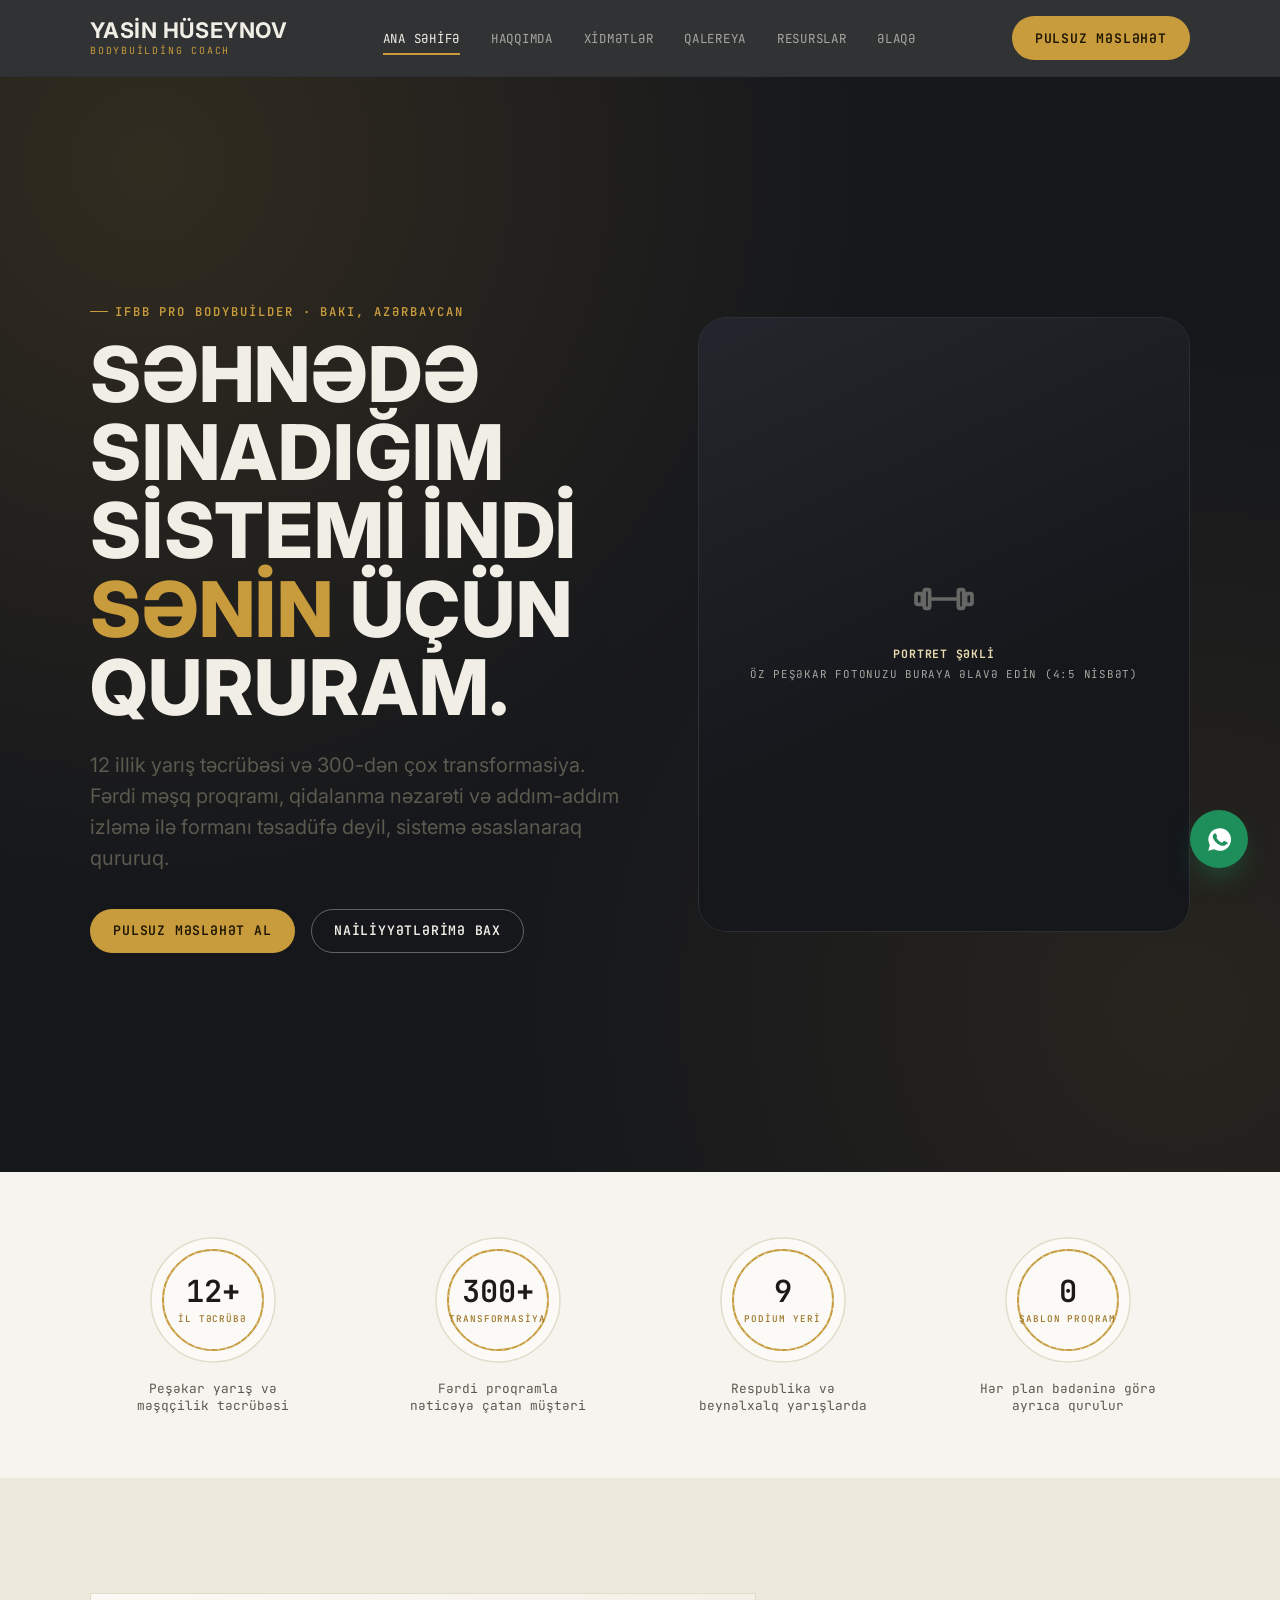
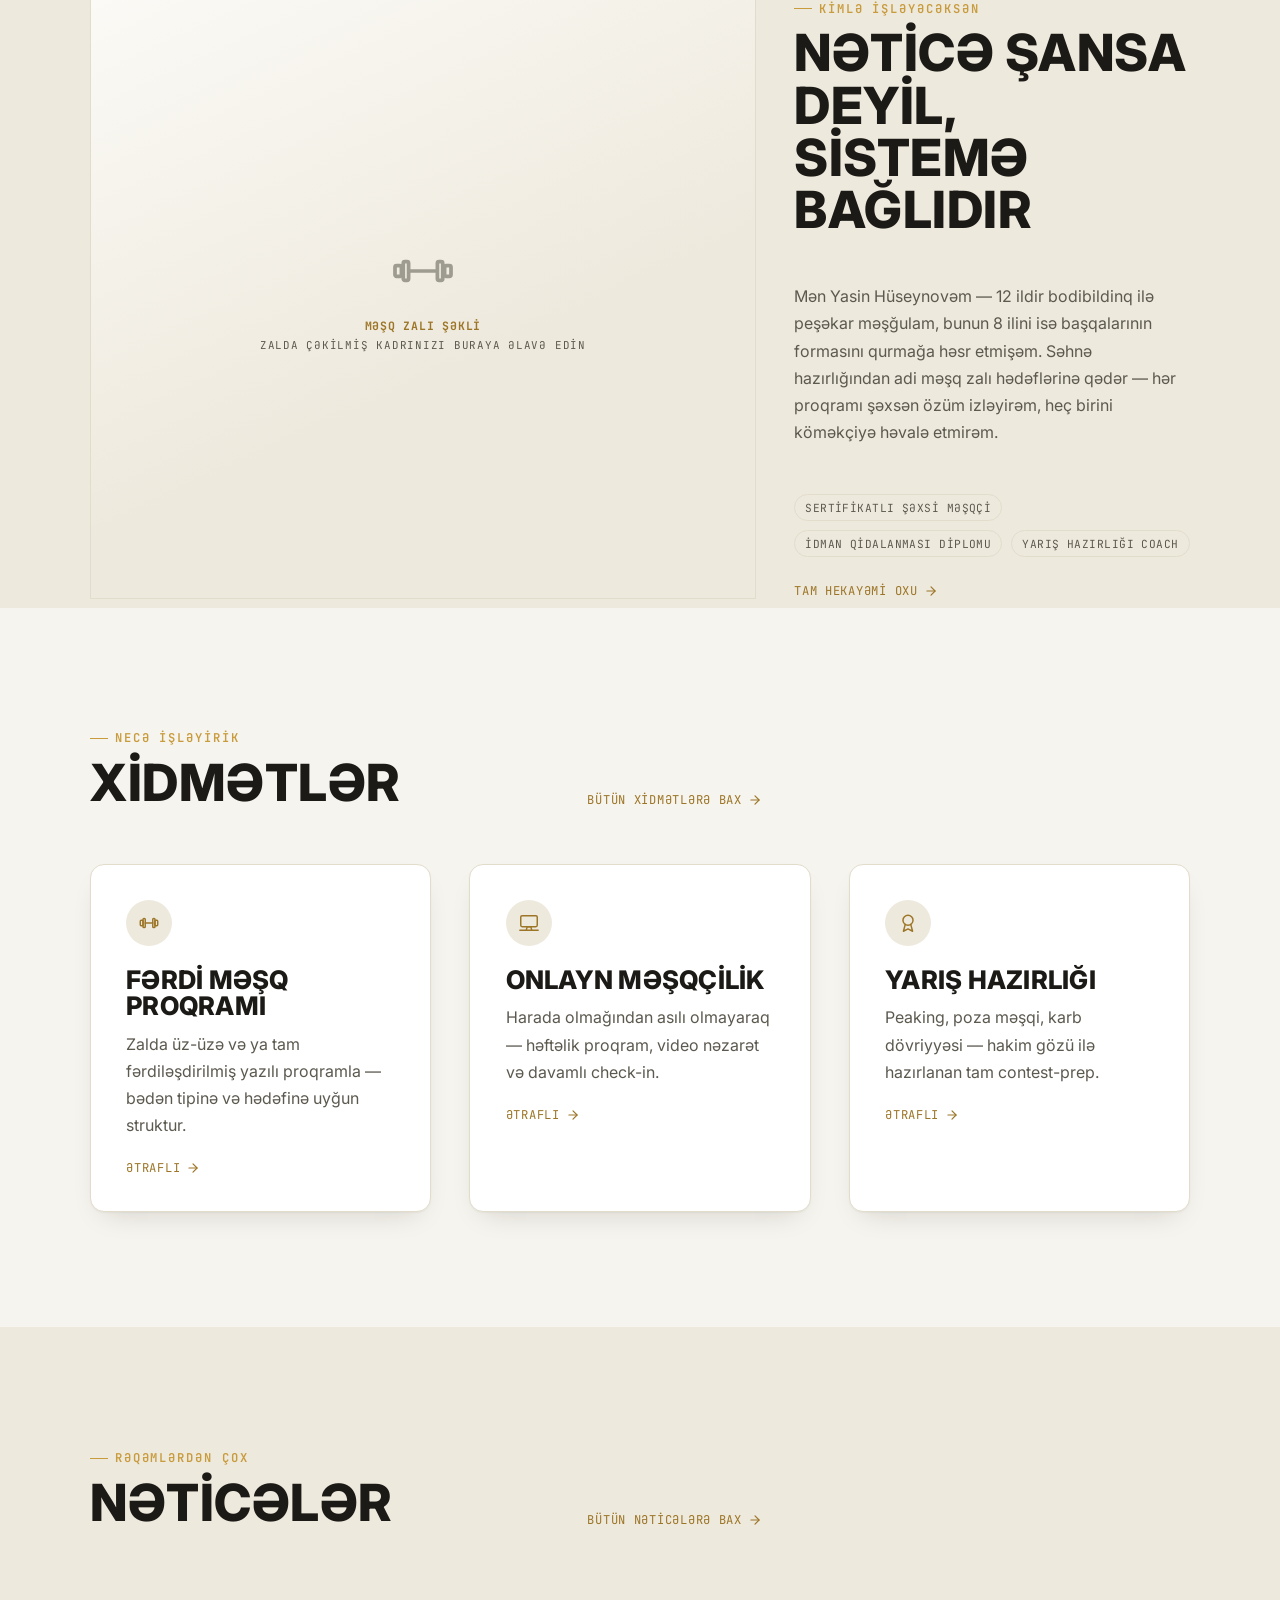
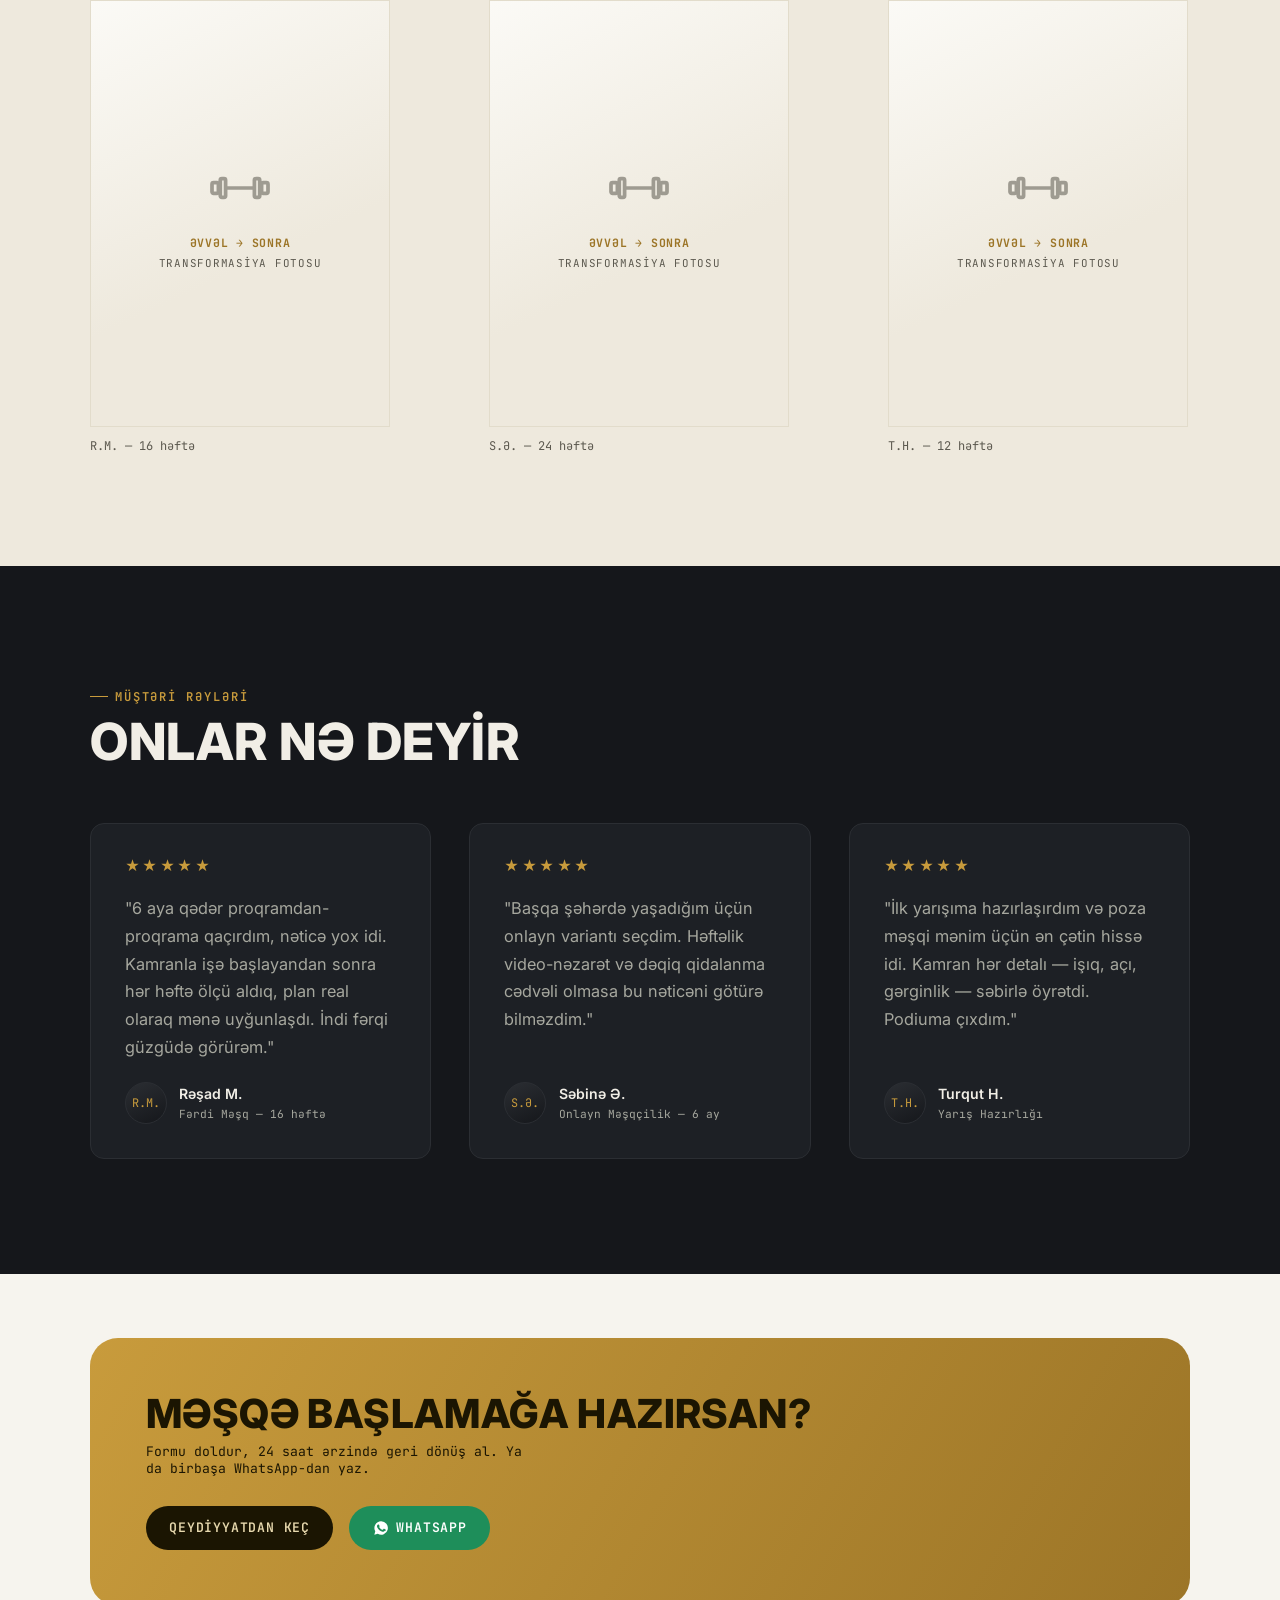
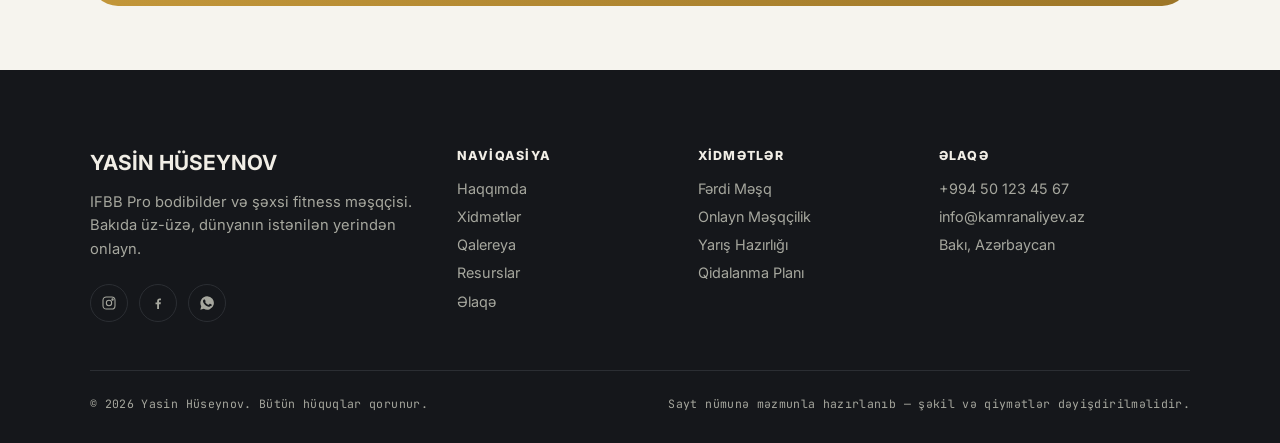
==== index.html @ 215fae0c "added" ====
<!doctype html>
<html lang="az">
  <head>
    <meta charset="UTF-8" />
    <meta name="viewport" content="width=device-width, initial-scale=1.0" />
    <title>Yasin Hüseynov — Bodybuilding Coach | Bakı</title>
    <meta
      name="description"
      content="IFBB Pro bodibilder Yasin Hüseynovdən fərdi məşq proqramı, onlayn məşqçilik və yarış hazırlığı. Sistemli yanaşma, ölçülə bilən nəticə."
    />
    <link
      rel="icon"
      href="data:image/svg+xml,%3Csvg xmlns='http://www.w3.org/2000/svg' viewBox='0 0 100 100'%3E%3Ccircle cx='50' cy='50' r='48' fill='%2315171B'/%3E%3Ccircle cx='50' cy='50' r='34' fill='none' stroke='%23C89B3C' stroke-width='6'/%3E%3C/svg%3E"
    />
    <link rel="stylesheet" href="css/style.css" />
  </head>
  <body>
    <!-- =========================================================
     DƏYİŞDİRİLMƏLİ YERLƏR (bu fayl üzrə):
     1) Bütün .photo-frame bloklarını öz şəkillərinizlə əvəz edin
        (sadəcə <div class="photo-frame">...</div>-i <img src="..."> ilə dəyişin)
     2) Telefon / e-poçt / instagram linklərini (footer və header CTA) yeniləyin
     3) "300+", "12+" və s. statistikaları real rəqəmlərlə əvəz edin
     4) Rəylər bölməsindəki müştəri sitatlarını real rəylərlə dəyişin
     ========================================================= -->

    <!-- ===== NAV ===== -->
    <header class="nav">
      <div class="nav__inner">
        <a href="index.html" class="brand">
          <strong>Yasin Hüseynov</strong>
          <span>Bodybuilding Coach</span>
        </a>
        <nav class="nav__links" aria-label="Əsas naviqasiya">
          <a href="index.html" aria-current="page">Ana Səhifə</a>
          <a href="haqqimda.html">Haqqımda</a>
          <a href="xidmetler.html">Xidmətlər</a>
          <a href="qalereya.html">Qalereya</a>
          <a href="resurslar.html">Resurslar</a>
          <a href="elaqe.html">Əlaqə</a>
        </nav>
        <a href="elaqe.html" class="btn btn--bronze nav__cta"
          >Pulsuz Məsləhət</a
        >
        <button class="nav__burger" aria-label="Menyu" aria-expanded="false">
          <span></span><span></span><span></span>
        </button>
      </div>
      <div class="nav__mobile">
        <a href="index.html">Ana Səhifə</a>
        <a href="haqqimda.html">Haqqımda</a>
        <a href="xidmetler.html">Xidmətlər</a>
        <a href="qalereya.html">Qalereya</a>
        <a href="resurslar.html">Resurslar</a>
        <a href="elaqe.html">Əlaqə</a>
        <a href="elaqe.html" class="btn btn--bronze">Pulsuz Məsləhət</a>
      </div>
    </header>

    <!-- ===== HERO ===== -->
    <section class="hero">
      <div class="wrap hero__inner">
        <div data-reveal>
          <span class="eyebrow">IFBB Pro Bodybuilder · Bakı, Azərbaycan</span>
          <h1>Səhnədə sınadığım sistemi indi <em>sənin</em> üçün qururam.</h1>
          <p class="lead">
            12 illik yarış təcrübəsi və 300-dən çox transformasiya. Fərdi məşq
            proqramı, qidalanma nəzarəti və addım-addım izləmə ilə formanı
            təsadüfə deyil, sistemə əsaslanaraq qururuq.
          </p>
          <div class="hero__ctas">
            <a href="elaqe.html" class="btn btn--bronze">Pulsuz məsləhət al</a>
            <a href="haqqimda.html" class="btn btn--ghost-dark"
              >Nailiyyətlərimə bax</a
            >
          </div>
        </div>
        <div data-reveal class="hero__figure">
          <div class="photo-frame">
            <svg
              viewBox="0 0 24 24"
              fill="none"
              stroke="currentColor"
              stroke-width="1.4"
              stroke-linecap="round"
              stroke-linejoin="round"
            >
              <rect x="1.5" y="10" width="2.4" height="4" rx=".6" />
              <rect x="4.6" y="8.5" width="2" height="7" rx=".6" />
              <line x1="6.8" y1="12" x2="17.2" y2="12" />
              <rect x="17.4" y="8.5" width="2" height="7" rx=".6" />
              <rect x="20.1" y="10" width="2.4" height="4" rx=".6" />
            </svg>
            <span class="photo-frame__label"
              ><b>Portret şəkli</b>Öz peşəkar fotonuzu buraya əlavə edin (4:5
              nisbət)</span
            >
          </div>
          <div class="plate-badge hero__badge">
            <svg viewBox="0 0 128 128">
              <circle
                cx="64"
                cy="64"
                r="62"
                fill="#1D2025"
                stroke="#2B2E33"
                stroke-width="1.5"
              />
              <circle
                cx="64"
                cy="64"
                r="50"
                fill="none"
                stroke="#C89B3C"
                stroke-width="2"
              />
              <circle
                cx="64"
                cy="64"
                r="50"
                fill="none"
                stroke="#2B2E33"
                stroke-width="1"
                stroke-dasharray="2 6"
              />
            </svg>
            <div class="plate-badge__num">12+<small>İl Təcrübə</small></div>
          </div>
        </div>
      </div>
    </section>

    <!-- ===== STATİSTİKA (imza element: "plate badge") ===== -->
    <section class="section--tight">
      <div class="wrap">
        <div class="stat-row" data-reveal>
          <div class="stat-item">
            <div class="plate-badge">
              <svg viewBox="0 0 128 128">
                <circle
                  cx="64"
                  cy="64"
                  r="62"
                  fill="#FBFAF6"
                  stroke="#E2DCCB"
                  stroke-width="1.5"
                />
                <circle
                  cx="64"
                  cy="64"
                  r="50"
                  fill="none"
                  stroke="#C89B3C"
                  stroke-width="2"
                />
                <circle
                  cx="64"
                  cy="64"
                  r="50"
                  fill="none"
                  stroke="#E2DCCB"
                  stroke-width="1"
                  stroke-dasharray="2 6"
                />
              </svg>
              <div class="plate-badge__num" style="color: #1c1a16">
                <span class="stat-num">12+</span
                ><small style="color: #9c7527">İl Təcrübə</small>
              </div>
            </div>
            <p>Peşəkar yarış və məşqçilik təcrübəsi</p>
          </div>
          <div class="stat-item">
            <div class="plate-badge">
              <svg viewBox="0 0 128 128">
                <circle
                  cx="64"
                  cy="64"
                  r="62"
                  fill="#FBFAF6"
                  stroke="#E2DCCB"
                  stroke-width="1.5"
                />
                <circle
                  cx="64"
                  cy="64"
                  r="50"
                  fill="none"
                  stroke="#C89B3C"
                  stroke-width="2"
                />
                <circle
                  cx="64"
                  cy="64"
                  r="50"
                  fill="none"
                  stroke="#E2DCCB"
                  stroke-width="1"
                  stroke-dasharray="2 6"
                />
              </svg>
              <div class="plate-badge__num" style="color: #1c1a16">
                <span class="stat-num">300+</span
                ><small style="color: #9c7527">Transformasiya</small>
              </div>
            </div>
            <p>Fərdi proqramla nəticəyə çatan müştəri</p>
          </div>
          <div class="stat-item">
            <div class="plate-badge">
              <svg viewBox="0 0 128 128">
                <circle
                  cx="64"
                  cy="64"
                  r="62"
                  fill="#FBFAF6"
                  stroke="#E2DCCB"
                  stroke-width="1.5"
                />
                <circle
                  cx="64"
                  cy="64"
                  r="50"
                  fill="none"
                  stroke="#C89B3C"
                  stroke-width="2"
                />
                <circle
                  cx="64"
                  cy="64"
                  r="50"
                  fill="none"
                  stroke="#E2DCCB"
                  stroke-width="1"
                  stroke-dasharray="2 6"
                />
              </svg>
              <div class="plate-badge__num" style="color: #1c1a16">
                <span class="stat-num">9</span
                ><small style="color: #9c7527">Podium Yeri</small>
              </div>
            </div>
            <p>Respublika və beynəlxalq yarışlarda</p>
          </div>
          <div class="stat-item">
            <div class="plate-badge">
              <svg viewBox="0 0 128 128">
                <circle
                  cx="64"
                  cy="64"
                  r="62"
                  fill="#FBFAF6"
                  stroke="#E2DCCB"
                  stroke-width="1.5"
                />
                <circle
                  cx="64"
                  cy="64"
                  r="50"
                  fill="none"
                  stroke="#C89B3C"
                  stroke-width="2"
                />
                <circle
                  cx="64"
                  cy="64"
                  r="50"
                  fill="none"
                  stroke="#E2DCCB"
                  stroke-width="1"
                  stroke-dasharray="2 6"
                />
              </svg>
              <div class="plate-badge__num" style="color: #1c1a16">
                <span class="stat-num">0</span
                ><small style="color: #9c7527">Şablon Proqram</small>
              </div>
            </div>
            <p>Hər plan bədəninə görə ayrıca qurulur</p>
          </div>
        </div>
      </div>
    </section>

    <!-- ===== HAQQIMDA TEASER ===== -->
    <section class="section--chalk2">
      <div class="wrap grid grid-2" style="align-items: center">
        <div data-reveal class="photo-frame is-light ratio-4x3">
          <svg
            viewBox="0 0 24 24"
            fill="none"
            stroke="currentColor"
            stroke-width="1.4"
            stroke-linecap="round"
            stroke-linejoin="round"
          >
            <rect x="1.5" y="10" width="2.4" height="4" rx=".6" />
            <rect x="4.6" y="8.5" width="2" height="7" rx=".6" />
            <line x1="6.8" y1="12" x2="17.2" y2="12" />
            <rect x="17.4" y="8.5" width="2" height="7" rx=".6" />
            <rect x="20.1" y="10" width="2.4" height="4" rx=".6" />
          </svg>
          <span class="photo-frame__label"
            ><b>Məşq zalı şəkli</b>Zalda çəkilmiş kadrınızı buraya əlavə
            edin</span
          >
        </div>
        <div data-reveal>
          <span class="eyebrow">Kimlə işləyəcəksən</span>
          <h2 style="margin-top: 0.6rem">
            Nəticə şansa deyil, sistemə bağlıdır
          </h2>
          <p class="body-text u-mt-lg">
            Mən Yasin Hüseynovəm — 12 ildir bodibildinq ilə peşəkar məşğulam,
            bunun 8 ilini isə başqalarının formasını qurmağa həsr etmişəm. Səhnə
            hazırlığından adi məşq zalı hədəflərinə qədər — hər proqramı şəxsən
            özüm izləyirəm, heç birini köməkçiyə həvalə etmirəm.
          </p>
          <div class="tag-row u-mt-lg">
            <span class="tag">Sertifikatlı Şəxsi Məşqçi</span>
            <span class="tag">İdman Qidalanması Diplomu</span>
            <span class="tag">Yarış Hazırlığı Coach</span>
          </div>
          <a
            href="haqqimda.html"
            class="card__link"
            style="margin-top: 1.6rem; color: #9c7527"
          >
            Tam hekayəmi oxu
            <svg
              viewBox="0 0 24 24"
              fill="none"
              stroke="currentColor"
              stroke-width="2"
              stroke-linecap="round"
              stroke-linejoin="round"
            >
              <line x1="5" y1="12" x2="19" y2="12" />
              <polyline points="12 5 19 12 12 19" />
            </svg>
          </a>
        </div>
      </div>
    </section>

    <!-- ===== XİDMƏTLƏR ÖNBAXIŞ ===== -->
    <section>
      <div class="wrap">
        <div class="section-head section-head--between" data-reveal>
          <div>
            <span class="eyebrow">Necə işləyirik</span>
            <h2>Xidmətlər</h2>
          </div>
          <a href="xidmetler.html" class="card__link" style="color: #9c7527">
            Bütün xidmətlərə bax
            <svg
              viewBox="0 0 24 24"
              fill="none"
              stroke="currentColor"
              stroke-width="2"
              stroke-linecap="round"
              stroke-linejoin="round"
            >
              <line x1="5" y1="12" x2="19" y2="12" />
              <polyline points="12 5 19 12 12 19" />
            </svg>
          </a>
        </div>
        <div class="grid grid-3">
          <div class="card" data-reveal>
            <div class="card__icon">
              <svg
                viewBox="0 0 24 24"
                fill="none"
                stroke="currentColor"
                stroke-width="1.6"
                stroke-linecap="round"
                stroke-linejoin="round"
              >
                <rect x="2.5" y="9" width="3" height="6" rx="1" />
                <rect x="18.5" y="9" width="3" height="6" rx="1" />
                <rect x="5.5" y="7" width="2.4" height="10" rx="1" />
                <rect x="16.1" y="7" width="2.4" height="10" rx="1" />
                <line x1="7.9" y1="12" x2="16.1" y2="12" />
              </svg>
            </div>
            <h3>Fərdi Məşq Proqramı</h3>
            <p class="body-text">
              Zalda üz-üzə və ya tam fərdiləşdirilmiş yazılı proqramla — bədən
              tipinə və hədəfinə uyğun struktur.
            </p>
            <a href="xidmetler.html" class="card__link"
              >Ətraflı<svg
                viewBox="0 0 24 24"
                fill="none"
                stroke="currentColor"
                stroke-width="2"
                stroke-linecap="round"
                stroke-linejoin="round"
              >
                <line x1="5" y1="12" x2="19" y2="12" />
                <polyline points="12 5 19 12 12 19" /></svg
            ></a>
          </div>
          <div class="card" data-reveal>
            <div class="card__icon">
              <svg
                viewBox="0 0 24 24"
                fill="none"
                stroke="currentColor"
                stroke-width="1.6"
                stroke-linecap="round"
                stroke-linejoin="round"
              >
                <rect x="3" y="4" width="18" height="12" rx="1.5" />
                <path d="M2 20h20" />
                <path d="M9 20l1-4h4l1 4" />
              </svg>
            </div>
            <h3>Onlayn Məşqçilik</h3>
            <p class="body-text">
              Harada olmağından asılı olmayaraq — həftəlik proqram, video
              nəzarət və davamlı check-in.
            </p>
            <a href="xidmetler.html" class="card__link"
              >Ətraflı<svg
                viewBox="0 0 24 24"
                fill="none"
                stroke="currentColor"
                stroke-width="2"
                stroke-linecap="round"
                stroke-linejoin="round"
              >
                <line x1="5" y1="12" x2="19" y2="12" />
                <polyline points="12 5 19 12 12 19" /></svg
            ></a>
          </div>
          <div class="card" data-reveal>
            <div class="card__icon">
              <svg
                viewBox="0 0 24 24"
                fill="none"
                stroke="currentColor"
                stroke-width="1.6"
                stroke-linecap="round"
                stroke-linejoin="round"
              >
                <circle cx="12" cy="9" r="5.5" />
                <path d="M9 13.5L7 21l5-2.5L17 21l-2-7.5" />
              </svg>
            </div>
            <h3>Yarış Hazırlığı</h3>
            <p class="body-text">
              Peaking, poza məşqi, karb dövriyyəsi — hakim gözü ilə hazırlanan
              tam contest-prep.
            </p>
            <a href="xidmetler.html" class="card__link"
              >Ətraflı<svg
                viewBox="0 0 24 24"
                fill="none"
                stroke="currentColor"
                stroke-width="2"
                stroke-linecap="round"
                stroke-linejoin="round"
              >
                <line x1="5" y1="12" x2="19" y2="12" />
                <polyline points="12 5 19 12 12 19" /></svg
            ></a>
          </div>
        </div>
      </div>
    </section>

    <!-- ===== TRANSFORMASİYA ZOLAĞI ===== -->
    <section class="section--chalk2">
      <div class="wrap">
        <div class="section-head section-head--between" data-reveal>
          <div>
            <span class="eyebrow">Rəqəmlərdən çox</span>
            <h2>Nəticələr</h2>
          </div>
          <a href="qalereya.html" class="card__link" style="color: #9c7527">
            Bütün nəticələrə bax
            <svg
              viewBox="0 0 24 24"
              fill="none"
              stroke="currentColor"
              stroke-width="2"
              stroke-linecap="round"
              stroke-linejoin="round"
            >
              <line x1="5" y1="12" x2="19" y2="12" />
              <polyline points="12 5 19 12 12 19" />
            </svg>
          </a>
        </div>
        <div class="scroll-row" data-reveal>
          <figure>
            <div class="photo-frame is-light ratio-3x4">
              <svg
                viewBox="0 0 24 24"
                fill="none"
                stroke="currentColor"
                stroke-width="1.4"
                stroke-linecap="round"
                stroke-linejoin="round"
              >
                <rect x="1.5" y="10" width="2.4" height="4" rx=".6" />
                <rect x="4.6" y="8.5" width="2" height="7" rx=".6" />
                <line x1="6.8" y1="12" x2="17.2" y2="12" />
                <rect x="17.4" y="8.5" width="2" height="7" rx=".6" />
                <rect x="20.1" y="10" width="2.4" height="4" rx=".6" />
              </svg>
              <span class="photo-frame__label"
                ><b>Əvvəl → Sonra</b>Transformasiya fotosu</span
              >
            </div>
            <figcaption
              style="
                margin-top: 0.7rem;
                font-family: var(--f-mono);
                font-size: 0.75rem;
                color: var(--ink-soft);
              "
            >
              R.M. — 16 həftə
            </figcaption>
          </figure>
          <figure>
            <div class="photo-frame is-light ratio-3x4">
              <svg
                viewBox="0 0 24 24"
                fill="none"
                stroke="currentColor"
                stroke-width="1.4"
                stroke-linecap="round"
                stroke-linejoin="round"
              >
                <rect x="1.5" y="10" width="2.4" height="4" rx=".6" />
                <rect x="4.6" y="8.5" width="2" height="7" rx=".6" />
                <line x1="6.8" y1="12" x2="17.2" y2="12" />
                <rect x="17.4" y="8.5" width="2" height="7" rx=".6" />
                <rect x="20.1" y="10" width="2.4" height="4" rx=".6" />
              </svg>
              <span class="photo-frame__label"
                ><b>Əvvəl → Sonra</b>Transformasiya fotosu</span
              >
            </div>
            <figcaption
              style="
                margin-top: 0.7rem;
                font-family: var(--f-mono);
                font-size: 0.75rem;
                color: var(--ink-soft);
              "
            >
              S.Ə. — 24 həftə
            </figcaption>
          </figure>
          <figure>
            <div class="photo-frame is-light ratio-3x4">
              <svg
                viewBox="0 0 24 24"
                fill="none"
                stroke="currentColor"
                stroke-width="1.4"
                stroke-linecap="round"
                stroke-linejoin="round"
              >
                <rect x="1.5" y="10" width="2.4" height="4" rx=".6" />
                <rect x="4.6" y="8.5" width="2" height="7" rx=".6" />
                <line x1="6.8" y1="12" x2="17.2" y2="12" />
                <rect x="17.4" y="8.5" width="2" height="7" rx=".6" />
                <rect x="20.1" y="10" width="2.4" height="4" rx=".6" />
              </svg>
              <span class="photo-frame__label"
                ><b>Əvvəl → Sonra</b>Transformasiya fotosu</span
              >
            </div>
            <figcaption
              style="
                margin-top: 0.7rem;
                font-family: var(--f-mono);
                font-size: 0.75rem;
                color: var(--ink-soft);
              "
            >
              T.H. — 12 həftə
            </figcaption>
          </figure>
          <figure>
            <div class="photo-frame is-light ratio-3x4">
              <svg
                viewBox="0 0 24 24"
                fill="none"
                stroke="currentColor"
                stroke-width="1.4"
                stroke-linecap="round"
                stroke-linejoin="round"
              >
                <rect x="1.5" y="10" width="2.4" height="4" rx=".6" />
                <rect x="4.6" y="8.5" width="2" height="7" rx=".6" />
                <line x1="6.8" y1="12" x2="17.2" y2="12" />
                <rect x="17.4" y="8.5" width="2" height="7" rx=".6" />
                <rect x="20.1" y="10" width="2.4" height="4" rx=".6" />
              </svg>
              <span class="photo-frame__label"
                ><b>Əvvəl → Sonra</b>Transformasiya fotosu</span
              >
            </div>
            <figcaption
              style="
                margin-top: 0.7rem;
                font-family: var(--f-mono);
                font-size: 0.75rem;
                color: var(--ink-soft);
              "
            >
              N.C. — 20 həftə
            </figcaption>
          </figure>
        </div>
      </div>
    </section>

    <!-- ===== RƏYLƏR ===== -->
    <section class="section--dark">
      <div class="wrap">
        <div class="section-head" data-reveal>
          <span class="eyebrow">Müştəri rəyləri</span>
          <h2>Onlar nə deyir</h2>
        </div>
        <div class="grid grid-3">
          <div class="quote-card" data-reveal>
            <div class="quote-card__stars">★★★★★</div>
            <p class="body-text">
              "6 aya qədər proqramdan-proqrama qaçırdım, nəticə yox idi.
              Kamranla işə başlayandan sonra hər həftə ölçü aldıq, plan real
              olaraq mənə uyğunlaşdı. İndi fərqi güzgüdə görürəm."
            </p>
            <div class="quote-card__who">
              <div class="quote-card__avatar">R.M.</div>
              <div>
                <strong>Rəşad M.</strong><span>Fərdi Məşq — 16 həftə</span>
              </div>
            </div>
          </div>
          <div class="quote-card" data-reveal>
            <div class="quote-card__stars">★★★★★</div>
            <p class="body-text">
              "Başqa şəhərdə yaşadığım üçün onlayn variantı seçdim. Həftəlik
              video-nəzarət və dəqiq qidalanma cədvəli olmasa bu nəticəni götürə
              bilməzdim."
            </p>
            <div class="quote-card__who">
              <div class="quote-card__avatar">S.Ə.</div>
              <div>
                <strong>Səbinə Ə.</strong><span>Onlayn Məşqçilik — 6 ay</span>
              </div>
            </div>
          </div>
          <div class="quote-card" data-reveal>
            <div class="quote-card__stars">★★★★★</div>
            <p class="body-text">
              "İlk yarışıma hazırlaşırdım və poza məşqi mənim üçün ən çətin
              hissə idi. Kamran hər detalı — işıq, açı, gərginlik — səbirlə
              öyrətdi. Podiuma çıxdım."
            </p>
            <div class="quote-card__who">
              <div class="quote-card__avatar">T.H.</div>
              <div><strong>Turqut H.</strong><span>Yarış Hazırlığı</span></div>
            </div>
          </div>
        </div>
      </div>
    </section>

    <!-- ===== CTA BAND ===== -->
    <section class="section--tight">
      <div class="wrap">
        <div class="cta-band" data-reveal>
          <div>
            <h2>Məşqə başlamağa hazırsan?</h2>
            <p>
              Formu doldur, 24 saat ərzində geri dönüş al. Ya da birbaşa
              WhatsApp-dan yaz.
            </p>
          </div>
          <div style="display: flex; gap: 1rem; flex-wrap: wrap">
            <a href="elaqe.html" class="btn btn--bronze">Qeydiyyatdan keç</a>
            <a
              href="https://wa.me/994501234567"
              target="_blank"
              rel="noopener"
              class="btn btn--wa"
            >
              <svg
                viewBox="0 0 24 24"
                fill="currentColor"
                style="width: 16px; height: 16px"
              >
                <path
                  d="M12 2a10 10 0 0 0-8.6 15L2 22l5.2-1.4A10 10 0 1 0 12 2zm5.8 14.2c-.2.7-1.4 1.3-2 1.4-.5.1-1.1.2-3.6-.8-3-1.2-4.9-4.2-5-4.4-.1-.2-1.2-1.6-1.2-3 0-1.4.7-2.1 1-2.4.3-.3.6-.3.8-.3h.6c.2 0 .4 0 .6.5.2.5.7 1.8.8 1.9.1.2.1.3 0 .5-.1.2-.2.3-.3.5-.2.2-.3.3-.1.6.2.3.9 1.4 1.9 2.3 1.3 1.2 2.4 1.5 2.7 1.7.3.2.5.1.7-.1.2-.2.8-.9 1-1.2.2-.3.4-.2.7-.1.3.1 1.8.9 2.1 1 .3.2.5.2.6.3.1.2.1.9-.1 1.6z"
                />
              </svg>
              WhatsApp
            </a>
          </div>
        </div>
      </div>
    </section>

    <!-- ===== FOOTER ===== -->
    <footer class="site-footer">
      <div class="wrap">
        <div class="footer__grid">
          <div class="footer__brand">
            <strong
              style="
                font-family: var(--f-display);
                font-size: 1.3rem;
                color: var(--bone);
                text-transform: uppercase;
              "
              >Yasin Hüseynov</strong
            >
            <p>
              IFBB Pro bodibilder və şəxsi fitness məşqçisi. Bakıda üz-üzə,
              dünyanın istənilən yerindən onlayn.
            </p>
            <div class="footer__social">
              <a href="#" aria-label="Instagram"
                ><svg
                  viewBox="0 0 24 24"
                  fill="none"
                  stroke="currentColor"
                  stroke-width="1.6"
                >
                  <rect x="3" y="3" width="18" height="18" rx="5" />
                  <circle cx="12" cy="12" r="4" />
                  <circle cx="17.3" cy="6.7" r="1" /></svg
              ></a>
              <a href="#" aria-label="Facebook"
                ><svg viewBox="0 0 24 24" fill="currentColor">
                  <path
                    d="M13.5 21v-7.2h2.4l.4-2.8h-2.8v-1.8c0-.8.2-1.3 1.4-1.3h1.5V5.4c-.3 0-1.1-.1-2.1-.1-2.1 0-3.6 1.3-3.6 3.7v2.1H8.3v2.8h2.4V21h2.8z"
                  /></svg
              ></a>
              <a
                href="https://wa.me/994501234567"
                target="_blank"
                rel="noopener"
                aria-label="WhatsApp"
                ><svg viewBox="0 0 24 24" fill="currentColor">
                  <path
                    d="M12 2a10 10 0 0 0-8.6 15L2 22l5.2-1.4A10 10 0 1 0 12 2zm5.8 14.2c-.2.7-1.4 1.3-2 1.4-.5.1-1.1.2-3.6-.8-3-1.2-4.9-4.2-5-4.4-.1-.2-1.2-1.6-1.2-3 0-1.4.7-2.1 1-2.4.3-.3.6-.3.8-.3h.6c.2 0 .4 0 .6.5.2.5.7 1.8.8 1.9.1.2.1.3 0 .5-.1.2-.2.3-.3.5-.2.2-.3.3-.1.6.2.3.9 1.4 1.9 2.3 1.3 1.2 2.4 1.5 2.7 1.7.3.2.5.1.7-.1.2-.2.8-.9 1-1.2.2-.3.4-.2.7-.1.3.1 1.8.9 2.1 1 .3.2.5.2.6.3.1.2.1.9-.1 1.6z"
                  /></svg
              ></a>
            </div>
          </div>
          <div class="footer__col">
            <h4>Naviqasiya</h4>
            <ul>
              <li><a href="haqqimda.html">Haqqımda</a></li>
              <li><a href="xidmetler.html">Xidmətlər</a></li>
              <li><a href="qalereya.html">Qalereya</a></li>
              <li><a href="resurslar.html">Resurslar</a></li>
              <li><a href="elaqe.html">Əlaqə</a></li>
            </ul>
          </div>
          <div class="footer__col">
            <h4>Xidmətlər</h4>
            <ul>
              <li><a href="xidmetler.html">Fərdi Məşq</a></li>
              <li><a href="xidmetler.html">Onlayn Məşqçilik</a></li>
              <li><a href="xidmetler.html">Yarış Hazırlığı</a></li>
              <li><a href="xidmetler.html">Qidalanma Planı</a></li>
            </ul>
          </div>
          <div class="footer__col">
            <h4>Əlaqə</h4>
            <ul>
              <li><a href="tel:+994501234567">+994 50 123 45 67</a></li>
              <li>
                <a href="mailto:info@kamranaliyev.az">info@kamranaliyev.az</a>
              </li>
              <li>Bakı, Azərbaycan</li>
            </ul>
          </div>
        </div>
        <div class="footer__bottom">
          <span
            >© <span data-year></span> Yasin Hüseynov. Bütün hüquqlar
            qorunur.</span
          >
          <span
            >Sayt nümunə məzmunla hazırlanıb — şəkil və qiymətlər
            dəyişdirilməlidir.</span
          >
        </div>
      </div>
    </footer>

    <a
      href="https://wa.me/994501234567"
      target="_blank"
      rel="noopener"
      class="wa-float"
      aria-label="WhatsApp ilə yaz"
    >
      <svg viewBox="0 0 24 24" fill="currentColor">
        <path
          d="M12 2a10 10 0 0 0-8.6 15L2 22l5.2-1.4A10 10 0 1 0 12 2zm5.8 14.2c-.2.7-1.4 1.3-2 1.4-.5.1-1.1.2-3.6-.8-3-1.2-4.9-4.2-5-4.4-.1-.2-1.2-1.6-1.2-3 0-1.4.7-2.1 1-2.4.3-.3.6-.3.8-.3h.6c.2 0 .4 0 .6.5.2.5.7 1.8.8 1.9.1.2.1.3 0 .5-.1.2-.2.3-.3.5-.2.2-.3.3-.1.6.2.3.9 1.4 1.9 2.3 1.3 1.2 2.4 1.5 2.7 1.7.3.2.5.1.7-.1.2-.2.8-.9 1-1.2.2-.3.4-.2.7-.1.3.1 1.8.9 2.1 1 .3.2.5.2.6.3.1.2.1.9-.1 1.6z"
        />
      </svg>
    </a>

    <script src="js/main.js"></script>
  </body>
</html>
---- css/style.css ----
/* =========================================================
   KAMRAN ƏLİYEV — BODYBUILDING COACH
   Dizayn sistemi: "İRON & BRONZE"
   Fon: isti ağ (chalk) + tünd dəmir (iron) bölmələr
   Aksent: bürünc/qızıl (medal rəngi) — tək aksent, intizamla istifadə olunur
   ========================================================= */

@import url('https://fonts.googleapis.com/css2?family=Inter:wght@400;500;600;700;800;900&family=JetBrains+Mono:wght@400;500;600&display=swap');

:root {
  /* --- Rənglər --- */
  --chalk: #F6F4EE;      /* əsas isti-ağ fon */
  --chalk-2: #EEE9DD;    /* alternativ bölmə fonu, bir az tünd */
  --paper: #FFFFFF;      /* kartlar */
  --iron: #15171B;       /* əsas tünd fon */
  --iron-2: #1D2025;     /* tünd üzərində kart */
  --iron-3: #24272D;     /* tünd üzərində hover/border */
  --ink: #1C1A16;        /* əsas mətn (açıq fonda) */
  --ink-soft: #5C594F;   /* ikincil mətn (açıq fonda) */
  --bone: #F1EEE6;       /* əsas mətn (tünd fonda) */
  --bone-soft: #A6A79E;  /* ikincil mətn (tünd fonda) */
  --bronze: #C89B3C;     /* tək aksent rəng */
  --bronze-deep: #9C7527;
  --bronze-pale: #E8D9AE;
  --line: #E2DCCB;       /* açıq fonda incə xətt */
  --line-dark: #2B2E33;  /* tünd fonda incə xətt */
  --danger: #B3402E;

  /* --- Tipoqrafiya --- */
  --f-display: 'Inter', -apple-system, 'Segoe UI', Arial, sans-serif;
  --f-body: 'Inter', -apple-system, 'Segoe UI', Arial, sans-serif;
  --f-mono: 'JetBrains Mono', 'Courier New', monospace;

  /* --- Ölçü / ritm --- */
  --container: 1180px;
  --radius-s: 6px;
  --radius-m: 14px;
  --radius-l: 28px;
  --gap: clamp(1.5rem, 3vw, 3rem);
  --section-pad: clamp(4rem, 9vw, 7.5rem);

  --shadow-card: 0 1px 2px rgba(20,18,14,.04), 0 12px 28px -14px rgba(20,18,14,.18);
  --shadow-lift: 0 20px 44px -18px rgba(20,18,14,.35);

  --ease: cubic-bezier(.19,1,.22,1);
}

/* =========================================================
   RESET
   ========================================================= */
*, *::before, *::after { box-sizing: border-box; }
html { scroll-behavior: smooth; }
body {
  margin: 0;
  font-family: var(--f-body);
  color: var(--ink);
  background: var(--chalk);
  -webkit-font-smoothing: antialiased;
  text-rendering: optimizeLegibility;
  overflow-x: hidden;
}
img, svg { max-width: 100%; display: block; }
a { color: inherit; text-decoration: none; }
ul { list-style: none; margin: 0; padding: 0; }
button { font: inherit; cursor: pointer; }
input, textarea, select { font: inherit; }
h1, h2, h3, h4 { margin: 0; font-family: var(--f-display); font-weight: 800; letter-spacing: .01em; line-height: 1.02; }
p { margin: 0; }

@media (prefers-reduced-motion: reduce) {
  html { scroll-behavior: auto; }
  *, *::before, *::after { animation-duration: .001ms !important; animation-iteration-count: 1 !important; transition-duration: .001ms !important; scroll-behavior: auto !important; }
}

:focus-visible {
  outline: 2px solid var(--bronze);
  outline-offset: 3px;
  border-radius: 2px;
}

/* =========================================================
   TYPE SCALE
   ========================================================= */
.eyebrow {
  display: inline-flex;
  align-items: center;
  gap: .55em;
  font-family: var(--f-mono);
  font-size: .76rem;
  letter-spacing: .16em;
  text-transform: uppercase;
  color: var(--bronze);
  font-weight: 600;
}
.eyebrow::before {
  content: "";
  width: 18px;
  height: 1px;
  background: var(--bronze);
  display: inline-block;
}
.section--dark .eyebrow { color: var(--bronze); }

h1, .h1 { font-size: clamp(2.7rem, 6vw, 5.4rem); text-transform: uppercase; }
h2, .h2 { font-size: clamp(2rem, 4vw, 3.2rem); text-transform: uppercase; }
h3, .h3 { font-size: clamp(1.3rem, 2vw, 1.7rem); text-transform: uppercase; }
h4, .h4 { font-size: 1.05rem; text-transform: uppercase; letter-spacing: .02em; }

.lead {
  font-size: clamp(1.05rem, 1.6vw, 1.25rem);
  line-height: 1.55;
  color: var(--ink-soft);
  max-width: 46em;
}
.section--dark .lead { color: var(--bone-soft); }

.body-text { font-size: 1rem; line-height: 1.7; color: var(--ink-soft); }
.section--dark .body-text { color: var(--bone-soft); }

.stat-num {
  font-family: var(--f-mono);
  font-weight: 600;
  font-variant-numeric: tabular-nums;
}

/* =========================================================
   LAYOUT HELPERS
   ========================================================= */
.wrap {
  max-width: var(--container);
  margin-inline: auto;
  padding-inline: clamp(1.25rem, 5vw, 2.5rem);
}
section { padding-block: var(--section-pad); position: relative; }
.section--dark { background: var(--iron); color: var(--bone); }
.section--chalk2 { background: var(--chalk-2); }
.section--tight { padding-block: clamp(2.5rem, 5vw, 4rem); }

.grid { display: grid; gap: var(--gap); }
.grid-2 { grid-template-columns: 1fr; }
.grid-3 { grid-template-columns: 1fr; }
.grid-4 { grid-template-columns: repeat(2, 1fr); }
@media (min-width: 720px) {
  .grid-2 { grid-template-columns: 1fr 1fr; }
  .grid-3 { grid-template-columns: repeat(3, 1fr); }
}
@media (min-width: 900px) {
  .grid-4 { grid-template-columns: repeat(4, 1fr); }
}

.section-head { max-width: 42em; margin-bottom: clamp(2.25rem, 5vw, 3.5rem); }
.section-head h2 { margin-top: .6rem; }
.section-head--between {
  display: flex; flex-wrap: wrap; align-items: flex-end; justify-content: space-between; gap: 1.5rem;
}

.divider {
  height: 1px;
  background: var(--line);
  border: 0;
  margin: 0;
}
.section--dark .divider { background: var(--line-dark); }

/* dot-rule: bürünc "təkrar tab" ayırıcı — çəki lövhəsi ritmindən ilhamlanıb */
.plate-rule {
  display: flex;
  align-items: center;
  gap: 6px;
  margin-block: clamp(2.5rem, 6vw, 4.5rem);
  opacity: .8;
}
.plate-rule span {
  width: 5px; height: 5px; border-radius: 50%; background: var(--bronze);
}
.plate-rule::before, .plate-rule::after {
  content: ""; height: 1px; flex: 1; background: var(--line);
}
.section--dark .plate-rule::before, .section--dark .plate-rule::after { background: var(--line-dark); }

/* =========================================================
   BUTTONS
   ========================================================= */
.btn {
  display: inline-flex;
  align-items: center;
  justify-content: center;
  gap: .6em;
  padding: .95em 1.7em;
  font-family: var(--f-mono);
  font-size: .82rem;
  font-weight: 600;
  letter-spacing: .06em;
  text-transform: uppercase;
  border-radius: 999px;
  border: 1px solid transparent;
  transition: transform .35s var(--ease), background .25s ease, color .25s ease, border-color .25s ease;
  white-space: nowrap;
}
.btn:hover { transform: translateY(-2px); }
.btn:active { transform: translateY(0); }

.btn--bronze { background: var(--bronze); color: #1B1502; }
.btn--bronze:hover { background: var(--bronze-deep); color: var(--bone); }

.btn--ghost-dark { border-color: rgba(241,238,230,.35); color: var(--bone); }
.btn--ghost-dark:hover { border-color: var(--bronze); color: var(--bronze); }

.btn--ghost-light { border-color: var(--ink); color: var(--ink); }
.btn--ghost-light:hover { border-color: var(--bronze-deep); color: var(--bronze-deep); }

.btn--block { width: 100%; }
.btn--sm { padding: .7em 1.3em; font-size: .74rem; }

.btn--wa {
  background: #1E8E5A; color: #fff;
}
.btn--wa:hover { background: #176B44; }

/* =========================================================
   NAV
   ========================================================= */
.nav {
  position: sticky; top: 0; z-index: 100;
  background: rgba(21,23,27,.88);
  backdrop-filter: blur(10px);
  border-bottom: 1px solid var(--line-dark);
  transition: box-shadow .3s ease;
}
.nav.is-scrolled { box-shadow: 0 12px 30px -18px rgba(0,0,0,.6); }
.nav__inner {
  max-width: var(--container);
  margin-inline: auto;
  padding: 0 clamp(1.25rem, 5vw, 2.5rem);
  height: 76px;
  display: flex; align-items: center; justify-content: space-between;
  gap: 1.5rem;
}
.brand { display: flex; flex-direction: column; line-height: 1; gap: .3rem; color: var(--bone); }
.brand strong {
  font-family: var(--f-display); font-size: 1.35rem; letter-spacing: .02em; text-transform: uppercase;
}
.brand span {
  font-family: var(--f-mono); font-size: .62rem; letter-spacing: .18em; text-transform: uppercase; color: var(--bronze);
}
.nav__links {
  display: none;
  align-items: center;
  gap: clamp(1.2rem, 2.4vw, 2.1rem);
  font-family: var(--f-mono);
  font-size: .78rem;
  letter-spacing: .06em;
  text-transform: uppercase;
  color: var(--bone-soft);
}
.nav__links a { position: relative; padding: .4rem 0; transition: color .2s ease; }
.nav__links a:hover, .nav__links a[aria-current="page"] { color: var(--bone); }
.nav__links a[aria-current="page"]::after {
  content: ""; position: absolute; left: 0; right: 0; bottom: -2px; height: 2px; background: var(--bronze);
}
.nav__cta { display: none; }
@media (min-width: 940px) {
  .nav__links { display: flex; }
  .nav__cta { display: inline-flex; }
}

.nav__burger {
  display: inline-flex; flex-direction: column; justify-content: center; gap: 5px;
  width: 42px; height: 42px; border: 1px solid var(--line-dark); border-radius: 50%;
  background: transparent; align-items: center;
}
.nav__burger span { width: 16px; height: 2px; background: var(--bone); transition: transform .3s ease, opacity .3s ease; }
.nav__burger[aria-expanded="true"] span:nth-child(1) { transform: translateY(7px) rotate(45deg); }
.nav__burger[aria-expanded="true"] span:nth-child(2) { opacity: 0; }
.nav__burger[aria-expanded="true"] span:nth-child(3) { transform: translateY(-7px) rotate(-45deg); }
@media (min-width: 940px) { .nav__burger { display: none; } }

.nav__mobile {
  display: none;
  flex-direction: column;
  background: var(--iron);
  border-bottom: 1px solid var(--line-dark);
}
.nav__mobile.is-open { display: flex; }
.nav__mobile a {
  padding: 1rem clamp(1.25rem, 5vw, 2.5rem);
  border-top: 1px solid var(--line-dark);
  font-family: var(--f-mono); text-transform: uppercase; letter-spacing: .06em; font-size: .85rem;
  color: var(--bone-soft);
}
.nav__mobile a:hover { color: var(--bronze); }
.nav__mobile .btn { margin: 1rem clamp(1.25rem, 5vw, 2.5rem) 1.25rem; }
@media (min-width: 940px) { .nav__mobile { display: none !important; } }

/* =========================================================
   HERO (ana səhifə)
   ========================================================= */
.hero {
  background: var(--iron);
  color: var(--bone);
  overflow: hidden;
  position: relative;
}
.hero::before {
  /* uzaq fonda bir "plates" naxışı — subject-grounded toxuma */
  content: "";
  position: absolute; inset: -20% -10%;
  background-image: radial-gradient(circle at 18% 20%, rgba(200,155,60,.16), transparent 42%),
                     radial-gradient(circle at 85% 75%, rgba(200,155,60,.10), transparent 40%);
  pointer-events: none;
}
.hero__inner {
  position: relative;
  display: grid;
  gap: clamp(2.5rem, 6vw, 4rem);
  padding-block: clamp(3.5rem, 9vw, 6.5rem);
  align-items: center;
}
@media (min-width: 960px) {
  .hero__inner { grid-template-columns: 1.05fr .95fr; }
}
.hero h1 { margin-top: 1rem; }
.hero h1 em {
  font-style: normal; color: var(--bronze);
}
.hero .lead { margin-top: 1.4rem; }
.hero__ctas { display: flex; flex-wrap: wrap; gap: 1rem; margin-top: 2.2rem; }

.hero__figure {
  position: relative;
  aspect-ratio: 4 / 5;
  border-radius: var(--radius-l);
  overflow: hidden;
}
.hero__badge {
  position: absolute; left: -14px; bottom: -14px;
  z-index: 3;
}
@media (max-width: 959px) { .hero__badge { left: auto; right: 10px; bottom: -14px; } }

/* =========================================================
   PHOTO-FRAME PLACEHOLDER (real şəkil gələnə qədər)
   İstifadəçi bunu <img> ilə əvəz edə bilər.
   ========================================================= */
.photo-frame {
  position: relative;
  width: 100%; height: 100%;
  border-radius: inherit;
  background:
    linear-gradient(155deg, #23262C 0%, #15171B 60%),
    repeating-linear-gradient(135deg, rgba(200,155,60,.05) 0 2px, transparent 2px 26px);
  display: flex; flex-direction: column; align-items: center; justify-content: center;
  gap: .9rem;
  text-align: center;
  border: 1px solid var(--line-dark);
  color: var(--bone-soft);
  min-height: 220px;
}
.photo-frame svg { width: 30%; max-width: 64px; opacity: .55; }
.photo-frame__label {
  font-family: var(--f-mono); font-size: .68rem; letter-spacing: .07em; text-transform: uppercase;
  padding-inline: 1.4rem; line-height: 1.5;
}
.photo-frame__label b { color: var(--bronze-pale); display: block; font-size: .72rem; margin-bottom: .2rem; }
.photo-frame.is-light {
  background:
    linear-gradient(155deg, #FBFAF6 0%, #EEE9DD 60%),
    repeating-linear-gradient(135deg, rgba(156,117,39,.06) 0 2px, transparent 2px 26px);
  border-color: var(--line);
  color: var(--ink-soft);
}
.photo-frame.is-light .photo-frame__label b { color: var(--bronze-deep); }
.photo-frame.ratio-1x1 { aspect-ratio: 1/1; }
.photo-frame.ratio-4x3 { aspect-ratio: 4/3; }
.photo-frame.ratio-3x4 { aspect-ratio: 3/4; }
.photo-frame.ratio-16x9 { aspect-ratio: 16/9; }

/* =========================================================
   PLATE BADGE — imza element (statistika üçün dairəvi lövhə forması)
   ========================================================= */
.plate-badge {
  --size: 128px;
  position: relative;
  width: var(--size); height: var(--size);
  display: grid; place-items: center;
}
.plate-badge svg { width: 100%; height: 100%; }
.plate-badge__num {
  position: absolute; inset: 0;
  display: flex; flex-direction: column; align-items: center; justify-content: center;
  font-family: var(--f-mono); font-weight: 600; color: var(--bone);
  font-size: clamp(1.5rem, 2.4vw, 1.9rem);
  line-height: 1;
}
.plate-badge__num small {
  font-size: .58rem; letter-spacing: .1em; text-transform: uppercase; color: var(--bronze-pale);
  margin-top: .5rem; font-weight: 500;
}

.stat-row { display: grid; grid-template-columns: repeat(2, 1fr); gap: clamp(1.5rem, 4vw, 2.5rem); }
@media (min-width: 720px) { .stat-row { grid-template-columns: repeat(4, 1fr); } }
.stat-item { display: flex; flex-direction: column; align-items: center; gap: 1rem; text-align: center; }
.stat-item p { font-family: var(--f-mono); font-size: .8rem; color: var(--ink-soft); max-width: 14em; }
.section--dark .stat-item p { color: var(--bone-soft); }

/* =========================================================
   CARDS
   ========================================================= */
.card {
  background: var(--paper);
  border: 1px solid var(--line);
  border-radius: var(--radius-m);
  padding: clamp(1.6rem, 3vw, 2.2rem);
  box-shadow: var(--shadow-card);
  transition: transform .4s var(--ease), box-shadow .4s var(--ease);
}
.card:hover { transform: translateY(-5px); box-shadow: var(--shadow-lift); }
.section--dark .card { background: var(--iron-2); border-color: var(--line-dark); }

.card__icon {
  width: 46px; height: 46px; border-radius: 50%;
  display: grid; place-items: center;
  background: var(--chalk-2); color: var(--bronze-deep);
  margin-bottom: 1.3rem;
}
.section--dark .card__icon { background: var(--iron-3); color: var(--bronze); }
.card__icon svg { width: 22px; height: 22px; }

.card h3 { margin-top: .2rem; }
.card .body-text { margin-top: .7rem; }
.card__link {
  margin-top: 1.3rem;
  display: inline-flex; align-items: center; gap: .5em;
  font-family: var(--f-mono); font-size: .76rem; letter-spacing: .06em; text-transform: uppercase;
  color: var(--bronze-deep);
}
.section--dark .card__link { color: var(--bronze); }
.card__link svg { width: 14px; height: 14px; transition: transform .3s var(--ease); }
.card__link:hover svg { transform: translateX(4px); }

.tag-row { display: flex; flex-wrap: wrap; gap: .55rem; }
.tag {
  font-family: var(--f-mono); font-size: .7rem; letter-spacing: .04em; text-transform: uppercase;
  padding: .5em .9em; border-radius: 999px; border: 1px solid var(--line); color: var(--ink-soft);
}
.section--dark .tag { border-color: var(--line-dark); color: var(--bone-soft); }

/* =========================================================
   TESTIMONIALS
   ========================================================= */
.quote-card {
  background: var(--iron-2);
  border: 1px solid var(--line-dark);
  border-radius: var(--radius-m);
  padding: clamp(1.6rem, 3vw, 2.1rem);
  display: flex; flex-direction: column; gap: 1.3rem;
}
.quote-card__stars { color: var(--bronze); font-size: .9rem; letter-spacing: .18em; }
.quote-card p.body-text { font-size: 1.02rem; }
.quote-card__who { display: flex; align-items: center; gap: .8rem; margin-top: auto; }
.quote-card__avatar {
  width: 42px; height: 42px; border-radius: 50%;
  background: linear-gradient(155deg,#2B2E33,#15171B);
  display: grid; place-items: center;
  font-family: var(--f-mono); font-size: .74rem; color: var(--bronze);
  border: 1px solid var(--line-dark);
}
.quote-card__who div strong { display: block; font-size: .88rem; color: var(--bone); font-weight: 600; }
.quote-card__who div span { font-family: var(--f-mono); font-size: .7rem; color: var(--bone-soft); }

/* =========================================================
   CTA BAND
   ========================================================= */
.cta-band {
  background: linear-gradient(120deg, var(--bronze) 0%, var(--bronze-deep) 100%);
  color: #1B1502;
  border-radius: var(--radius-l);
  padding: clamp(2.2rem, 5vw, 3.5rem);
  display: flex; flex-wrap: wrap; align-items: center; justify-content: space-between; gap: 1.8rem;
}
.cta-band h2 { color: #1B1502; font-size: clamp(1.7rem, 3.4vw, 2.5rem); }
.cta-band p { font-family: var(--f-mono); font-size: .82rem; margin-top: .5rem; max-width: 30em; }
.cta-band .btn--bronze { background: #1B1502; color: var(--bronze-pale); }
.cta-band .btn--bronze:hover { background: #000; color: #fff; }

/* =========================================================
   FOOTER
   ========================================================= */
.site-footer { background: var(--iron); color: var(--bone-soft); padding-block: clamp(3.5rem, 7vw, 5rem) 2rem; }
.footer__grid {
  display: grid; gap: 2.5rem;
  grid-template-columns: 1fr;
  padding-bottom: 3rem;
}
@media (min-width: 720px) { .footer__grid { grid-template-columns: 1.3fr .8fr .8fr 1fr; } }
.footer__brand p { margin-top: 1rem; font-size: .92rem; max-width: 26em; line-height: 1.6; }
.footer__col h4 { color: var(--bone); font-size: .78rem; letter-spacing: .1em; margin-bottom: 1.1rem; }
.footer__col ul { display: flex; flex-direction: column; gap: .7rem; font-size: .9rem; }
.footer__col a:hover { color: var(--bronze); }
.footer__social { display: flex; gap: .7rem; margin-top: 1.4rem; }
.footer__social a {
  width: 38px; height: 38px; border-radius: 50%; border: 1px solid var(--line-dark);
  display: grid; place-items: center; transition: border-color .2s ease, color .2s ease;
}
.footer__social a:hover { border-color: var(--bronze); color: var(--bronze); }
.footer__social svg { width: 16px; height: 16px; }
.footer__bottom {
  border-top: 1px solid var(--line-dark);
  padding-top: 1.6rem;
  display: flex; flex-wrap: wrap; justify-content: space-between; gap: 1rem;
  font-family: var(--f-mono); font-size: .72rem; letter-spacing: .03em;
}

/* =========================================================
   WHATSAPP FLOATING BUTTON
   ========================================================= */
.wa-float {
  position: fixed; right: clamp(1rem,4vw,2rem); bottom: clamp(1rem,4vw,2rem); z-index: 90;
  width: 58px; height: 58px; border-radius: 50%; background: #1E8E5A; color: #fff;
  display: grid; place-items: center; box-shadow: 0 14px 30px -10px rgba(30,142,90,.6);
  transition: transform .3s var(--ease);
}
.wa-float:hover { transform: scale(1.07); }
.wa-float svg { width: 27px; height: 27px; }

/* =========================================================
   INNER PAGE HERO (Haqqımda / Xidmətlər / Qalereya / Əlaqə)
   ========================================================= */
.page-hero {
  background: var(--iron); color: var(--bone);
  padding-block: clamp(3rem, 7vw, 4.5rem);
  position: relative; overflow: hidden;
}
.page-hero::before {
  content: ""; position: absolute; inset: -30% -10%;
  background: radial-gradient(circle at 90% 20%, rgba(200,155,60,.14), transparent 45%);
}
.page-hero .wrap { position: relative; }
.page-hero h1 { margin-top: .8rem; max-width: 16em; }
.page-hero .lead { margin-top: 1.1rem; }
.crumb {
  font-family: var(--f-mono); font-size: .72rem; letter-spacing: .06em; text-transform: uppercase;
  color: var(--bone-soft); margin-bottom: 1.4rem;
}
.crumb a:hover { color: var(--bronze); }
.crumb .sep { margin-inline: .5em; color: var(--line-dark); }

/* =========================================================
   TIMELINE (Haqqımda — yarış nailiyyətləri, real xronologiya)
   ========================================================= */
.timeline { position: relative; padding-left: clamp(1.6rem, 4vw, 2.6rem); }
.timeline::before {
  content: ""; position: absolute; left: 5px; top: 6px; bottom: 6px; width: 1px; background: var(--line-dark);
}
.timeline__item { position: relative; padding-bottom: clamp(2rem, 4vw, 2.6rem); }
.timeline__item:last-child { padding-bottom: 0; }
.timeline__item::before {
  content: ""; position: absolute; left: calc(-1 * clamp(1.6rem, 4vw, 2.6rem)); top: 6px;
  width: 11px; height: 11px; border-radius: 50%; background: var(--iron); border: 2px solid var(--bronze);
}
.timeline__year { font-family: var(--f-mono); color: var(--bronze); font-size: .82rem; letter-spacing: .05em; }
.timeline__item h3 { margin-top: .5rem; font-size: 1.2rem; }
.timeline__item p { margin-top: .5rem; }

/* =========================================================
   PRINCIPLE / PROCESS STEPS
   ========================================================= */
.steps { counter-reset: step; display: grid; gap: 1.5rem; grid-template-columns: 1fr; }
@media (min-width: 780px) { .steps { grid-template-columns: repeat(4, 1fr); } }
.step {
  counter-increment: step;
  border-top: 2px solid var(--bronze);
  padding-top: 1.2rem;
}
.step::before {
  content: counter(step, decimal-leading-zero);
  font-family: var(--f-mono); font-size: .78rem; color: var(--bronze-deep); letter-spacing: .05em;
}
.section--dark .step::before { color: var(--bronze); }
.step h3 { margin-top: .6rem; font-size: 1.1rem; }
.step p { margin-top: .55rem; }

/* =========================================================
   SERVICES (xidmetler.html)
   ========================================================= */
.service {
  border: 1px solid var(--line);
  border-radius: var(--radius-l);
  background: var(--paper);
  padding: clamp(1.8rem, 4vw, 2.6rem);
  display: grid; gap: 1.6rem;
}
@media (min-width: 860px) { .service { grid-template-columns: 1.1fr 1fr; align-items: start; } }
.service__head { display: flex; align-items: baseline; gap: 1rem; flex-wrap: wrap; }
.service__index { font-family: var(--f-mono); color: var(--bronze-deep); font-size: .85rem; }
.service ul.check { display: flex; flex-direction: column; gap: .65rem; margin-top: 1rem; }
.service ul.check li { display: flex; gap: .7rem; font-size: .93rem; color: var(--ink-soft); line-height: 1.5; }
.service ul.check li svg { width: 16px; height: 16px; flex: none; margin-top: .2rem; color: var(--bronze-deep); }
.service__meta {
  border: 1px dashed var(--line);
  border-radius: var(--radius-m);
  padding: 1.4rem;
  display: flex; flex-direction: column; gap: 1rem;
  background: var(--chalk-2);
}
.service__price { display: flex; align-items: baseline; gap: .5rem; }
.service__price strong { font-family: var(--f-mono); font-size: 1.6rem; }
.service__price span { font-family: var(--f-mono); font-size: .78rem; color: var(--ink-soft); }
.service__durations { display: flex; flex-wrap: wrap; gap: .5rem; }
.service__note { font-size: .78rem; color: var(--ink-soft); font-style: italic; }

/* =========================================================
   FAQ ACCORDION
   ========================================================= */
.faq-item { border-bottom: 1px solid var(--line); }
.section--dark .faq-item { border-color: var(--line-dark); }
.faq-item__q {
  width: 100%; background: none; border: 0; text-align: left;
  display: flex; align-items: center; justify-content: space-between; gap: 1rem;
  padding-block: 1.4rem;
  font-family: var(--f-display); text-transform: uppercase; font-size: 1.05rem; color: inherit;
}
.faq-item__q .plus { position: relative; width: 20px; height: 20px; flex: none; }
.faq-item__q .plus::before, .faq-item__q .plus::after {
  content: ""; position: absolute; background: var(--bronze); border-radius: 2px;
}
.faq-item__q .plus::before { left: 0; right: 0; top: 9px; height: 2px; }
.faq-item__q .plus::after { top: 0; bottom: 0; left: 9px; width: 2px; transition: transform .3s ease; }
.faq-item.is-open .plus::after { transform: rotate(90deg); opacity: 0; }
.faq-item__a {
  max-height: 0; overflow: hidden; transition: max-height .38s var(--ease);
}
.faq-item__a p { padding-bottom: 1.4rem; max-width: 46em; }

/* =========================================================
   GALLERY (qalereya.html)
   ========================================================= */
.filter-row { display: flex; flex-wrap: wrap; gap: .7rem; margin-bottom: clamp(2rem, 4vw, 3rem); }
.filter-btn {
  font-family: var(--f-mono); font-size: .76rem; letter-spacing: .05em; text-transform: uppercase;
  padding: .65em 1.3em; border-radius: 999px; border: 1px solid var(--line); background: transparent; color: var(--ink-soft);
  transition: all .2s ease;
}
.filter-btn:hover { border-color: var(--bronze-deep); color: var(--bronze-deep); }
.filter-btn.is-active { background: var(--iron); border-color: var(--iron); color: var(--bone); }

.gallery-grid { display: grid; grid-template-columns: repeat(2, 1fr); gap: clamp(.9rem, 2vw, 1.4rem); }
@media (min-width: 640px) { .gallery-grid { grid-template-columns: repeat(3, 1fr); } }
.gallery-item { cursor: pointer; border: 0; background: none; padding: 0; text-align: left; width: 100%; }
.gallery-item .photo-frame { min-height: 160px; }
.gallery-item figcaption {
  margin-top: .7rem; font-family: var(--f-mono); font-size: .72rem; color: var(--ink-soft);
  display: flex; justify-content: space-between; gap: .5rem;
}
.gallery-item[hidden] { display: none; }

.lightbox {
  position: fixed; inset: 0; z-index: 200;
  background: rgba(10,9,7,.92);
  display: none; align-items: center; justify-content: center; padding: 5vh 5vw;
}
.lightbox.is-open { display: flex; }
.lightbox__inner { max-width: 640px; width: 100%; }
.lightbox__inner .photo-frame { min-height: 340px; }
.lightbox__cap { color: var(--bone); font-family: var(--f-mono); font-size: .82rem; margin-top: 1rem; display: flex; justify-content: space-between; }
.lightbox__close {
  position: absolute; top: 22px; right: clamp(1rem,4vw,2.2rem);
  width: 44px; height: 44px; border-radius: 50%; border: 1px solid var(--line-dark); background: transparent; color: var(--bone);
  font-size: 1.3rem;
}
.lightbox__close:hover { border-color: var(--bronze); color: var(--bronze); }

/* =========================================================
   CONTACT / FORM (elaqe.html)
   ========================================================= */
.contact-grid { display: grid; gap: clamp(2rem, 4vw, 3rem); grid-template-columns: 1fr; }
@media (min-width: 940px) { .contact-grid { grid-template-columns: .85fr 1.15fr; } }

.info-card {
  background: var(--iron); color: var(--bone);
  border-radius: var(--radius-l);
  padding: clamp(1.8rem, 4vw, 2.4rem);
  display: flex; flex-direction: column; gap: 1.6rem;
}
.info-row { display: flex; gap: 1rem; align-items: flex-start; }
.info-row svg { width: 20px; height: 20px; color: var(--bronze); flex: none; margin-top: .2rem; }
.info-row strong { display: block; font-size: .9rem; }
.info-row span, .info-row a { font-family: var(--f-mono); font-size: .82rem; color: var(--bone-soft); }
.info-row a:hover { color: var(--bronze); }
.map-frame {
  border-radius: var(--radius-m); overflow: hidden; border: 1px solid var(--line-dark);
  aspect-ratio: 16/10; min-height: 160px;
}

.form-card {
  background: var(--paper); border: 1px solid var(--line); border-radius: var(--radius-l);
  padding: clamp(1.8rem, 4vw, 2.6rem);
}
.field { display: flex; flex-direction: column; gap: .5rem; margin-bottom: 1.3rem; }
.field label {
  font-family: var(--f-mono); font-size: .72rem; letter-spacing: .06em; text-transform: uppercase; color: var(--ink-soft);
}
.field input, .field select, .field textarea {
  border: 1px solid var(--line); border-radius: var(--radius-s); padding: .85em 1em;
  background: var(--chalk); color: var(--ink); font-size: .95rem;
  transition: border-color .2s ease, background .2s ease;
}
.field input:focus, .field select:focus, .field textarea:focus { border-color: var(--bronze); background: var(--paper); outline: none; }
.field textarea { resize: vertical; min-height: 120px; }
.field.has-error input, .field.has-error select, .field.has-error textarea { border-color: var(--danger); }
.field__error { font-size: .76rem; color: var(--danger); font-family: var(--f-mono); display: none; }
.field.has-error .field__error { display: block; }
.field-row { display: grid; gap: 1rem; grid-template-columns: 1fr; }
@media (min-width: 560px) { .field-row { grid-template-columns: 1fr 1fr; } }

.form-success {
  display: none; text-align: center; padding: 2.5rem 1rem; gap: 1rem; flex-direction: column; align-items: center;
}
.form-success.is-visible { display: flex; }
.form-success svg { width: 52px; height: 52px; color: var(--bronze-deep); }
.form-card.is-submitted .field-set { display: none; }

/* =========================================================
   KALKULYATOR KARTLARI (Resurslar səhifəsi)
   ========================================================= */
.calc-card { display: flex; flex-direction: column; }
.calc-card .field { margin-bottom: 1rem; }
.calc-card .field-row { gap: .8rem; }
.calc-result {
  margin-top: 1.1rem; padding: 1rem 1.1rem; border-radius: var(--radius-s);
  background: var(--chalk-2); border: 1px solid var(--line); display: none;
}
.calc-result.is-visible { display: block; }
.calc-result__value { font-family: var(--f-display); font-size: 1.9rem; font-weight: 800; color: var(--bronze-deep); line-height: 1; }
.calc-result__label { font-family: var(--f-mono); font-size: .68rem; letter-spacing: .06em; text-transform: uppercase; color: var(--ink-soft); margin-top: .3rem; }
.calc-result__note { font-size: .84rem; color: var(--ink-soft); margin-top: .5rem; line-height: 1.5; }

/* =========================================================
   ELMİ MƏQALƏ KARTLARI
   ========================================================= */
.article-card__tag {
  font-family: var(--f-mono); font-size: .68rem; letter-spacing: .06em; text-transform: uppercase; color: var(--bronze-deep);
}
.article-card h3 { margin-top: .5rem; }

/* =========================================================
   REVEAL ON SCROLL
   ========================================================= */
[data-reveal] { opacity: 0; transform: translateY(22px); transition: opacity .7s var(--ease), transform .7s var(--ease); }
[data-reveal].is-visible { opacity: 1; transform: translateY(0); }

/* =========================================================
   UTILITIES
   ========================================================= */
.u-center { text-align: center; margin-inline: auto; }
.u-mt-lg { margin-top: clamp(2rem, 4vw, 3rem); }
.scroll-row {
  display: flex; gap: 1.2rem; overflow-x: auto; padding-bottom: .5rem; scroll-snap-type: x proximity;
  -ms-overflow-style: none; scrollbar-width: none;
}
.scroll-row::-webkit-scrollbar { display: none; }
.scroll-row > * { scroll-snap-align: start; flex: 0 0 auto; width: min(78vw, 300px); }
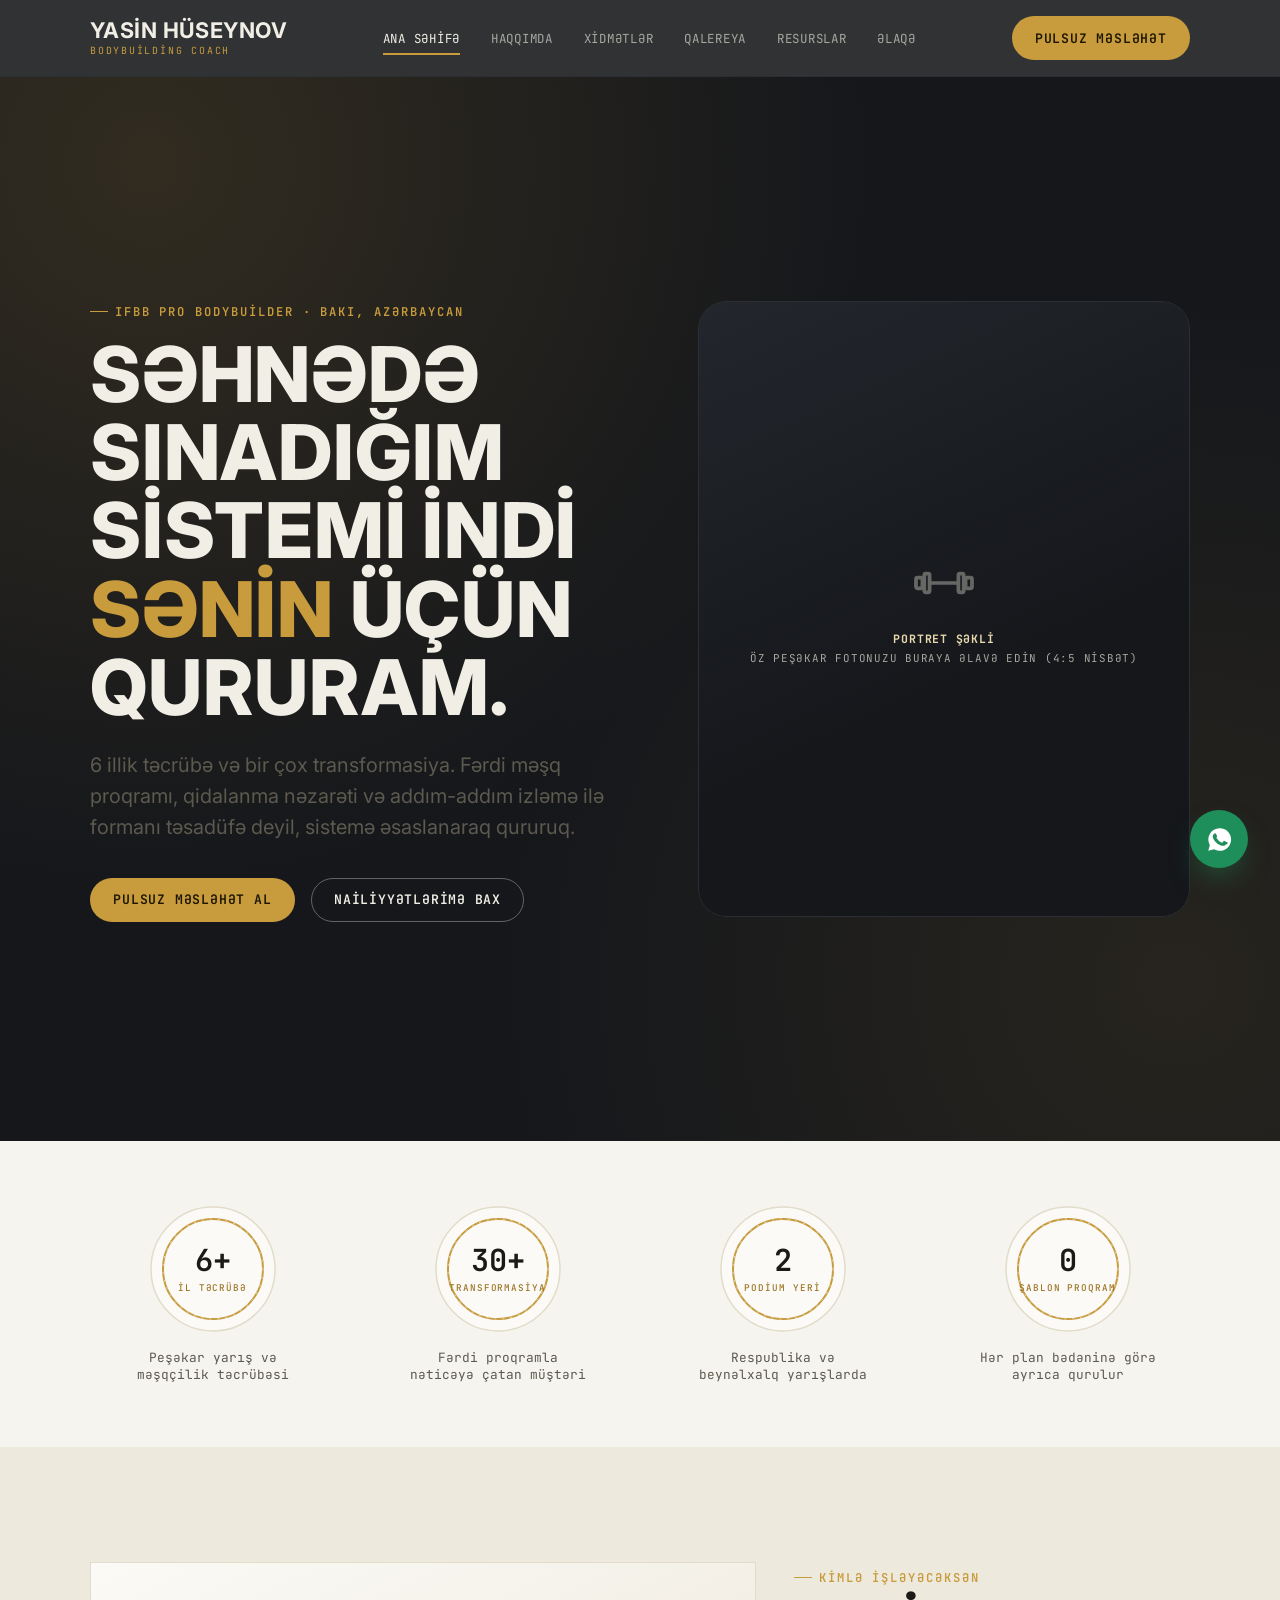
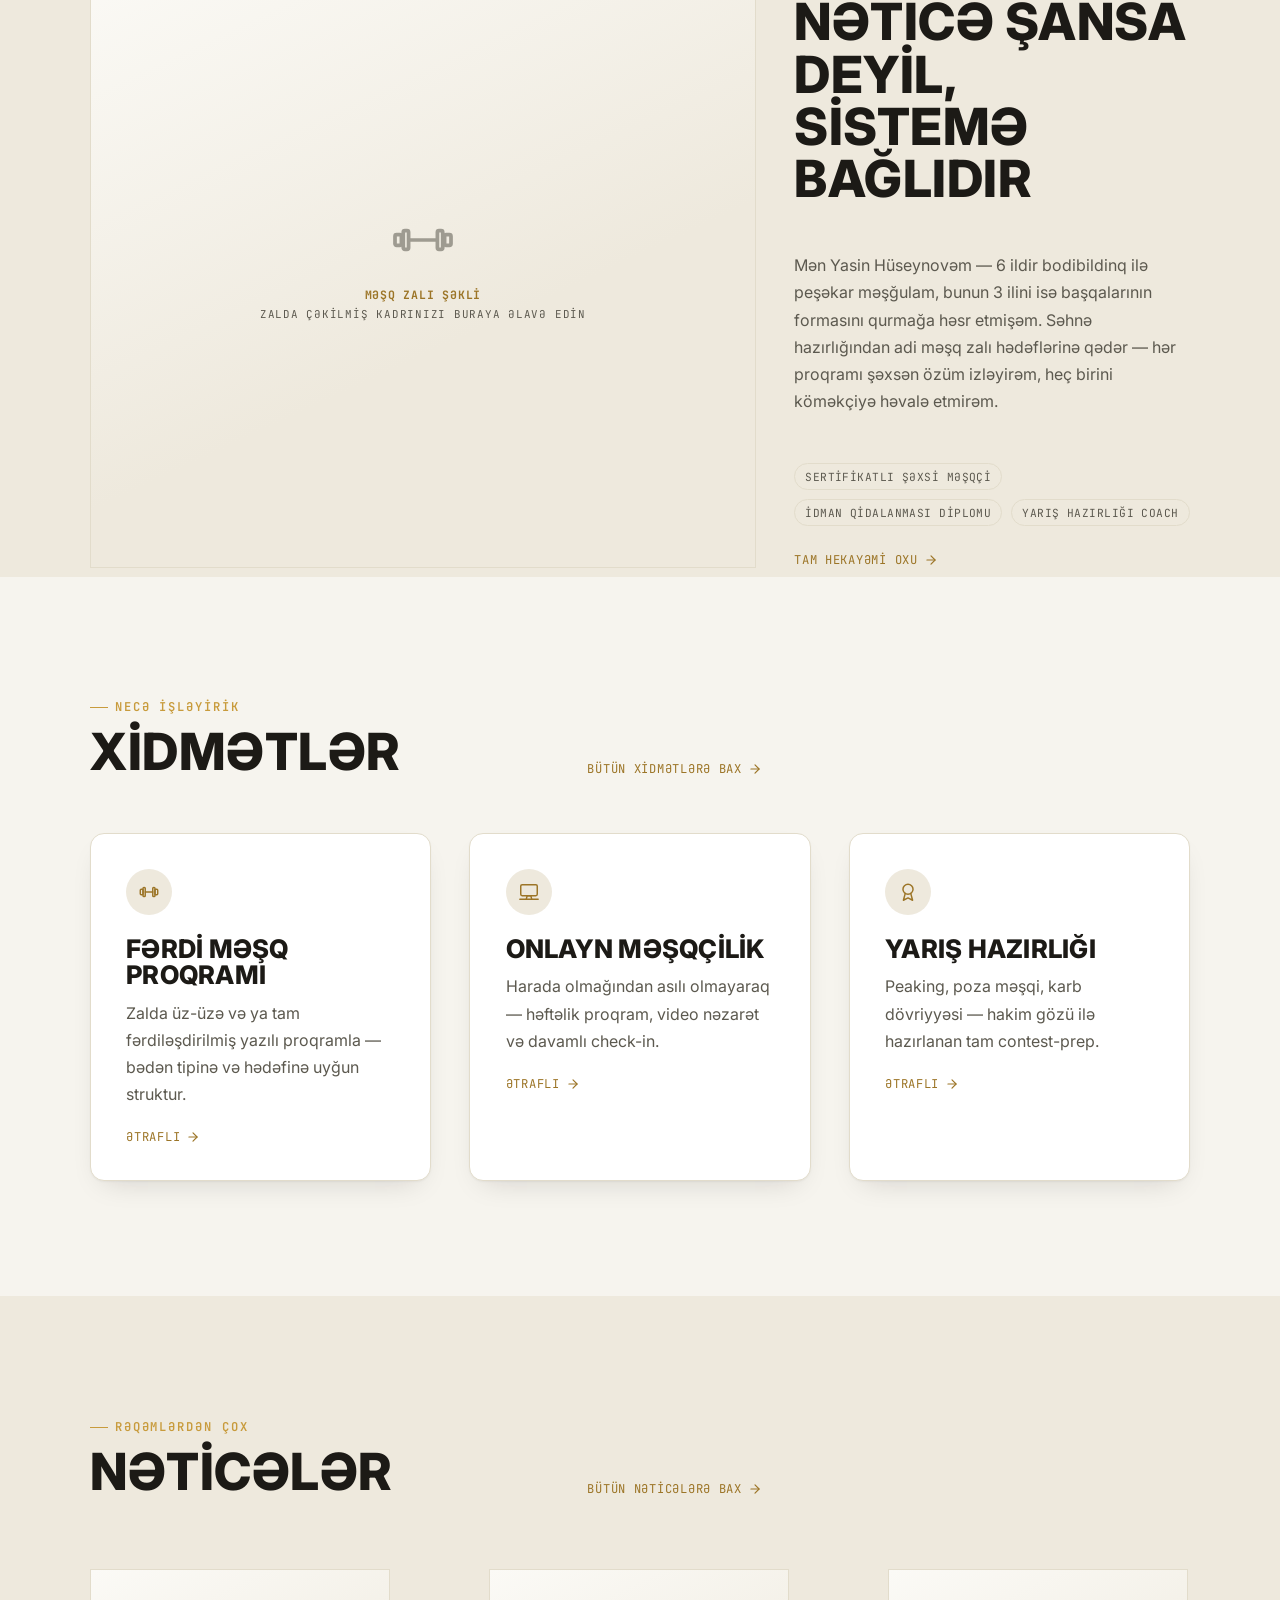
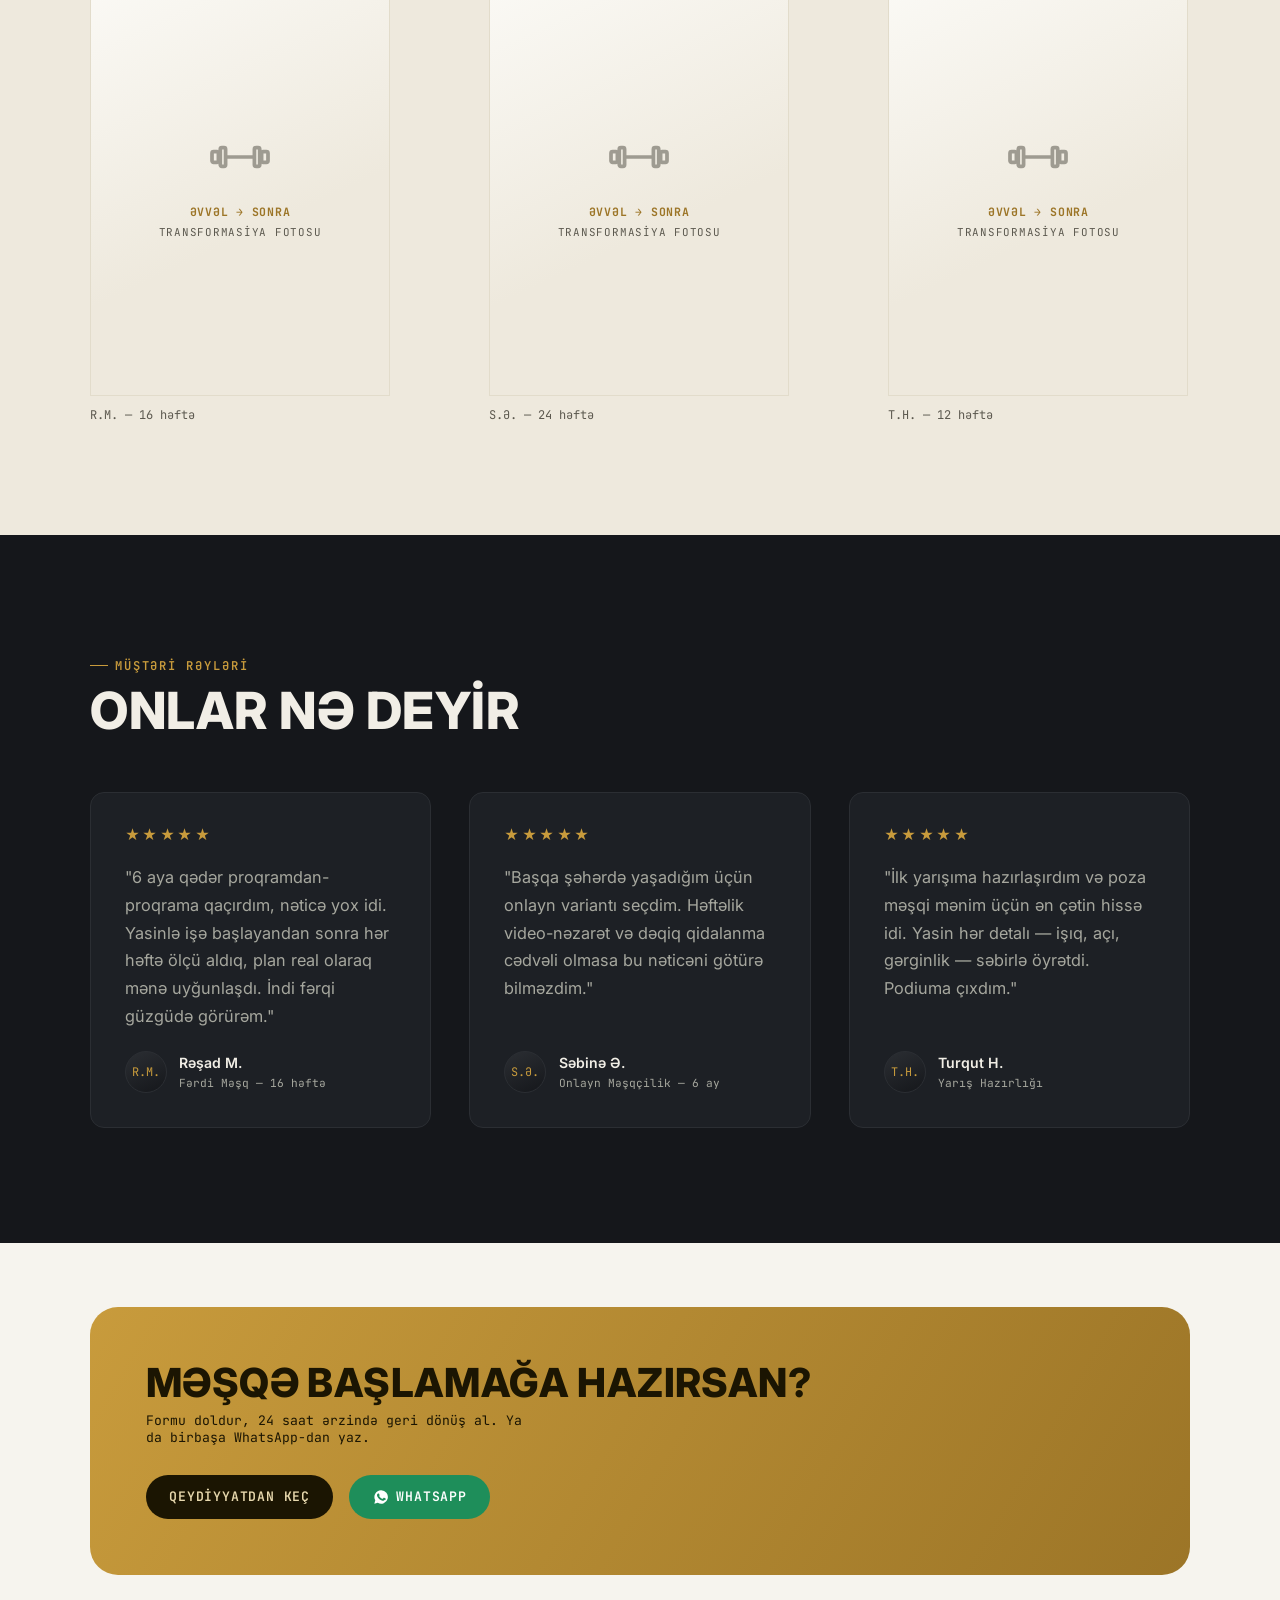
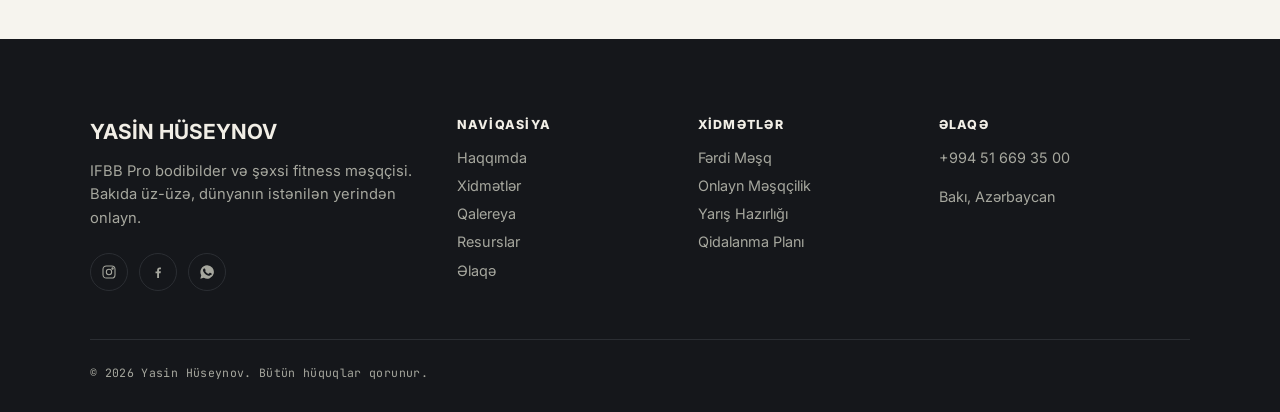
==== commit f56de955: "added" ====
--- a/index.html
+++ b/index.html
@@ -64,7 +64,7 @@
           <span class="eyebrow">IFBB Pro Bodybuilder · Bakı, Azərbaycan</span>
           <h1>Səhnədə sınadığım sistemi indi <em>sənin</em> üçün qururam.</h1>
           <p class="lead">
-            12 illik yarış təcrübəsi və 300-dən çox transformasiya. Fərdi məşq
+            6 illik təcrübə və bir çox transformasiya. Fərdi məşq
             proqramı, qidalanma nəzarəti və addım-addım izləmə ilə formanı
             təsadüfə deyil, sistemə əsaslanaraq qururuq.
           </p>
@@ -124,7 +124,7 @@
                 stroke-dasharray="2 6"
               />
             </svg>
-            <div class="plate-badge__num">12+<small>İl Təcrübə</small></div>
+            <div class="plate-badge__num">6+<small>İl Təcrübə</small></div>
           </div>
         </div>
       </div>
@@ -164,7 +164,7 @@
                 />
               </svg>
               <div class="plate-badge__num" style="color: #1c1a16">
-                <span class="stat-num">12+</span
+                <span class="stat-num">6+</span
                 ><small style="color: #9c7527">İl Təcrübə</small>
               </div>
             </div>
@@ -200,7 +200,7 @@
                 />
               </svg>
               <div class="plate-badge__num" style="color: #1c1a16">
-                <span class="stat-num">300+</span
+                <span class="stat-num">30+</span
                 ><small style="color: #9c7527">Transformasiya</small>
               </div>
             </div>
@@ -236,7 +236,7 @@
                 />
               </svg>
               <div class="plate-badge__num" style="color: #1c1a16">
-                <span class="stat-num">9</span
+                <span class="stat-num">2</span
                 ><small style="color: #9c7527">Podium Yeri</small>
               </div>
             </div>
@@ -311,8 +311,8 @@
             Nəticə şansa deyil, sistemə bağlıdır
           </h2>
           <p class="body-text u-mt-lg">
-            Mən Yasin Hüseynovəm — 12 ildir bodibildinq ilə peşəkar məşğulam,
-            bunun 8 ilini isə başqalarının formasını qurmağa həsr etmişəm. Səhnə
+            Mən Yasin Hüseynovəm — 6 ildir bodibildinq ilə peşəkar məşğulam,
+            bunun 3 ilini isə başqalarının formasını qurmağa həsr etmişəm. Səhnə
             hazırlığından adi məşq zalı hədəflərinə qədər — hər proqramı şəxsən
             özüm izləyirəm, heç birini köməkçiyə həvalə etmirəm.
           </p>
@@ -635,7 +635,7 @@
             <div class="quote-card__stars">★★★★★</div>
             <p class="body-text">
               "6 aya qədər proqramdan-proqrama qaçırdım, nəticə yox idi.
-              Kamranla işə başlayandan sonra hər həftə ölçü aldıq, plan real
+              Yasinlə işə başlayandan sonra hər həftə ölçü aldıq, plan real
               olaraq mənə uyğunlaşdı. İndi fərqi güzgüdə görürəm."
             </p>
             <div class="quote-card__who">
@@ -663,7 +663,7 @@
             <div class="quote-card__stars">★★★★★</div>
             <p class="body-text">
               "İlk yarışıma hazırlaşırdım və poza məşqi mənim üçün ən çətin
-              hissə idi. Kamran hər detalı — işıq, açı, gərginlik — səbirlə
+              hissə idi. Yasin hər detalı — işıq, açı, gərginlik — səbirlə
               öyrətdi. Podiuma çıxdım."
             </p>
             <div class="quote-card__who">
@@ -689,7 +689,7 @@
           <div style="display: flex; gap: 1rem; flex-wrap: wrap">
             <a href="elaqe.html" class="btn btn--bronze">Qeydiyyatdan keç</a>
             <a
-              href="https://wa.me/994501234567"
+              href="https://wa.me/994516693500"
               target="_blank"
               rel="noopener"
               class="btn btn--wa"
@@ -729,7 +729,9 @@
               dünyanın istənilən yerindən onlayn.
             </p>
             <div class="footer__social">
-              <a href="#" aria-label="Instagram"
+              <a
+                href="https://www.instagram.com/guuseynov/"
+                aria-label="Instagram"
                 ><svg
                   viewBox="0 0 24 24"
                   fill="none"
@@ -747,7 +749,7 @@
                   /></svg
               ></a>
               <a
-                href="https://wa.me/994501234567"
+                href="https://wa.me/994516693500"
                 target="_blank"
                 rel="noopener"
                 aria-label="WhatsApp"
@@ -780,9 +782,9 @@
           <div class="footer__col">
             <h4>Əlaqə</h4>
             <ul>
-              <li><a href="tel:+994501234567">+994 50 123 45 67</a></li>
+              <li><a href="tel:+994501234567">+994 51 669 35 00</a></li>
               <li>
-                <a href="mailto:info@kamranaliyev.az">info@kamranaliyev.az</a>
+                <a href="mailto:"></a>
               </li>
               <li>Bakı, Azərbaycan</li>
             </ul>
@@ -793,16 +795,12 @@
             >© <span data-year></span> Yasin Hüseynov. Bütün hüquqlar
             qorunur.</span
           >
-          <span
-            >Sayt nümunə məzmunla hazırlanıb — şəkil və qiymətlər
-            dəyişdirilməlidir.</span
-          >
         </div>
       </div>
     </footer>
 
     <a
-      href="https://wa.me/994501234567"
+      href="https://wa.me/994516693500"
       target="_blank"
       rel="noopener"
       class="wa-float"
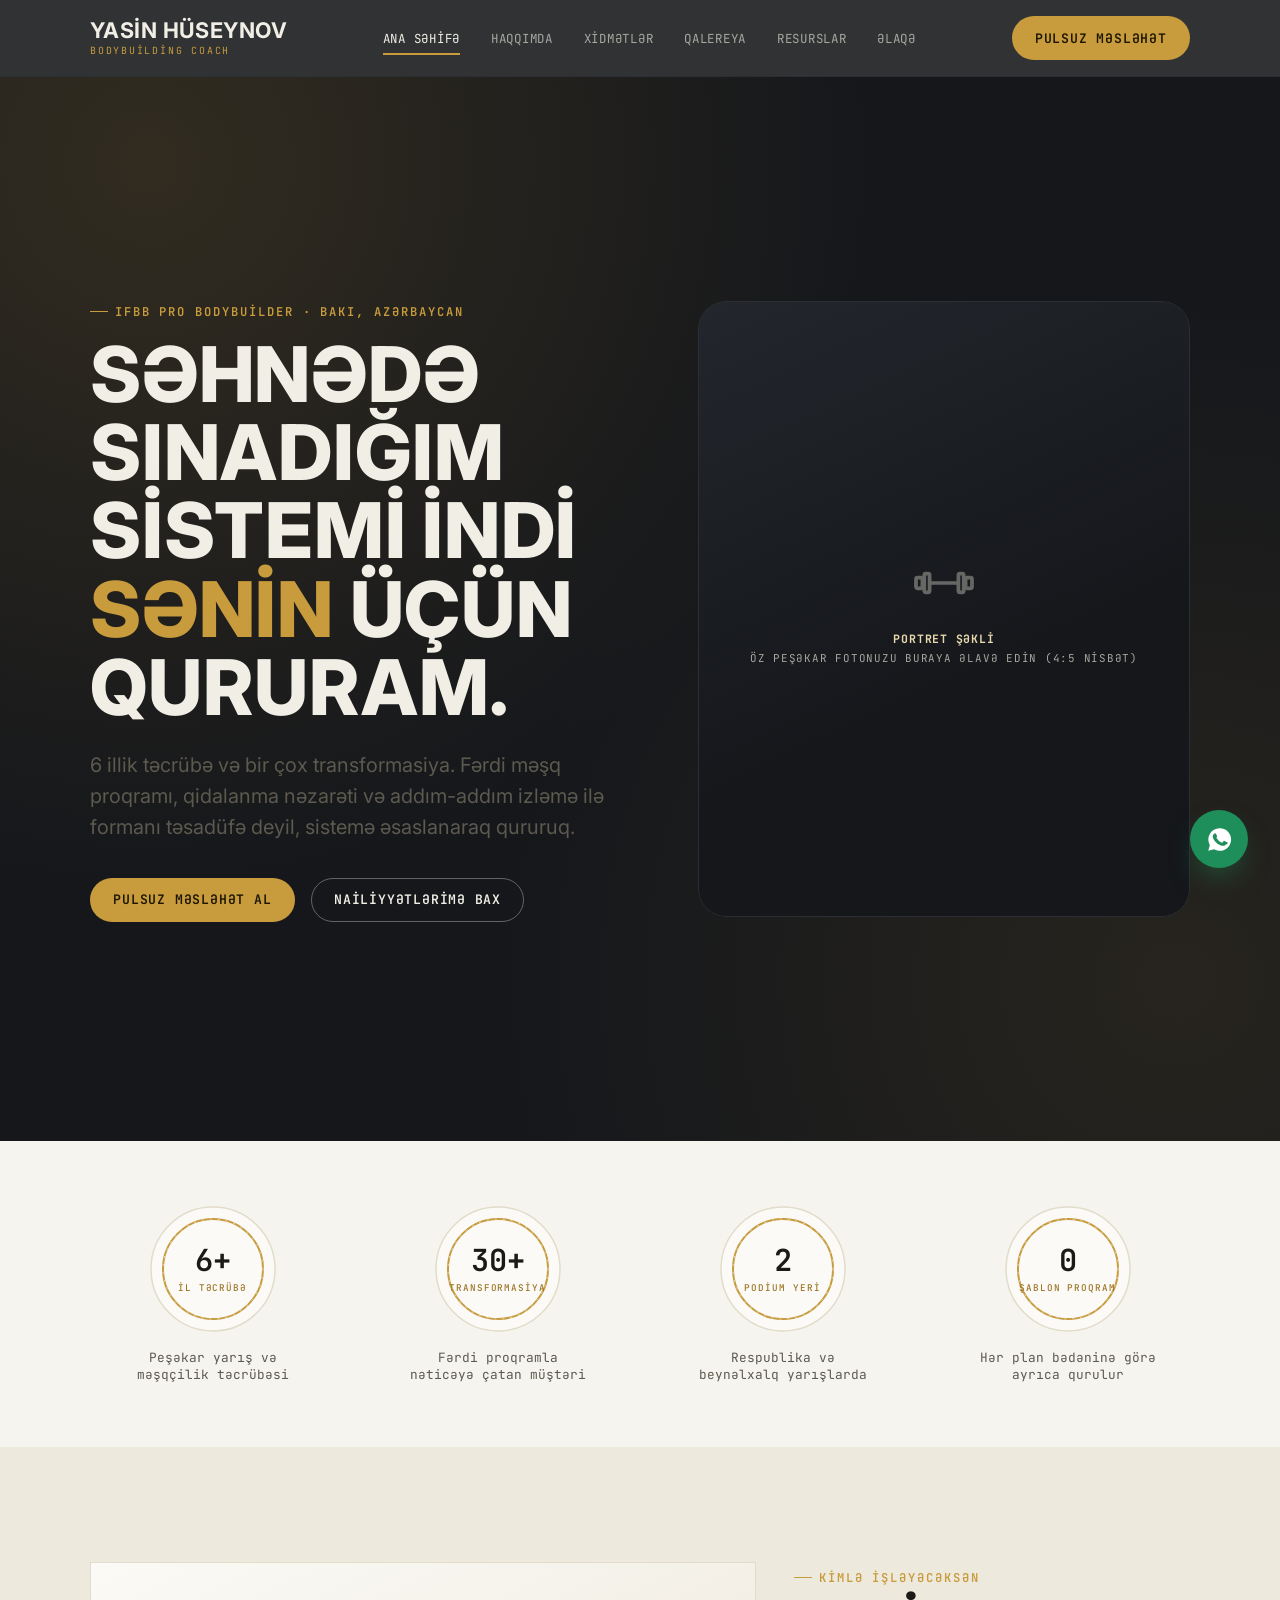
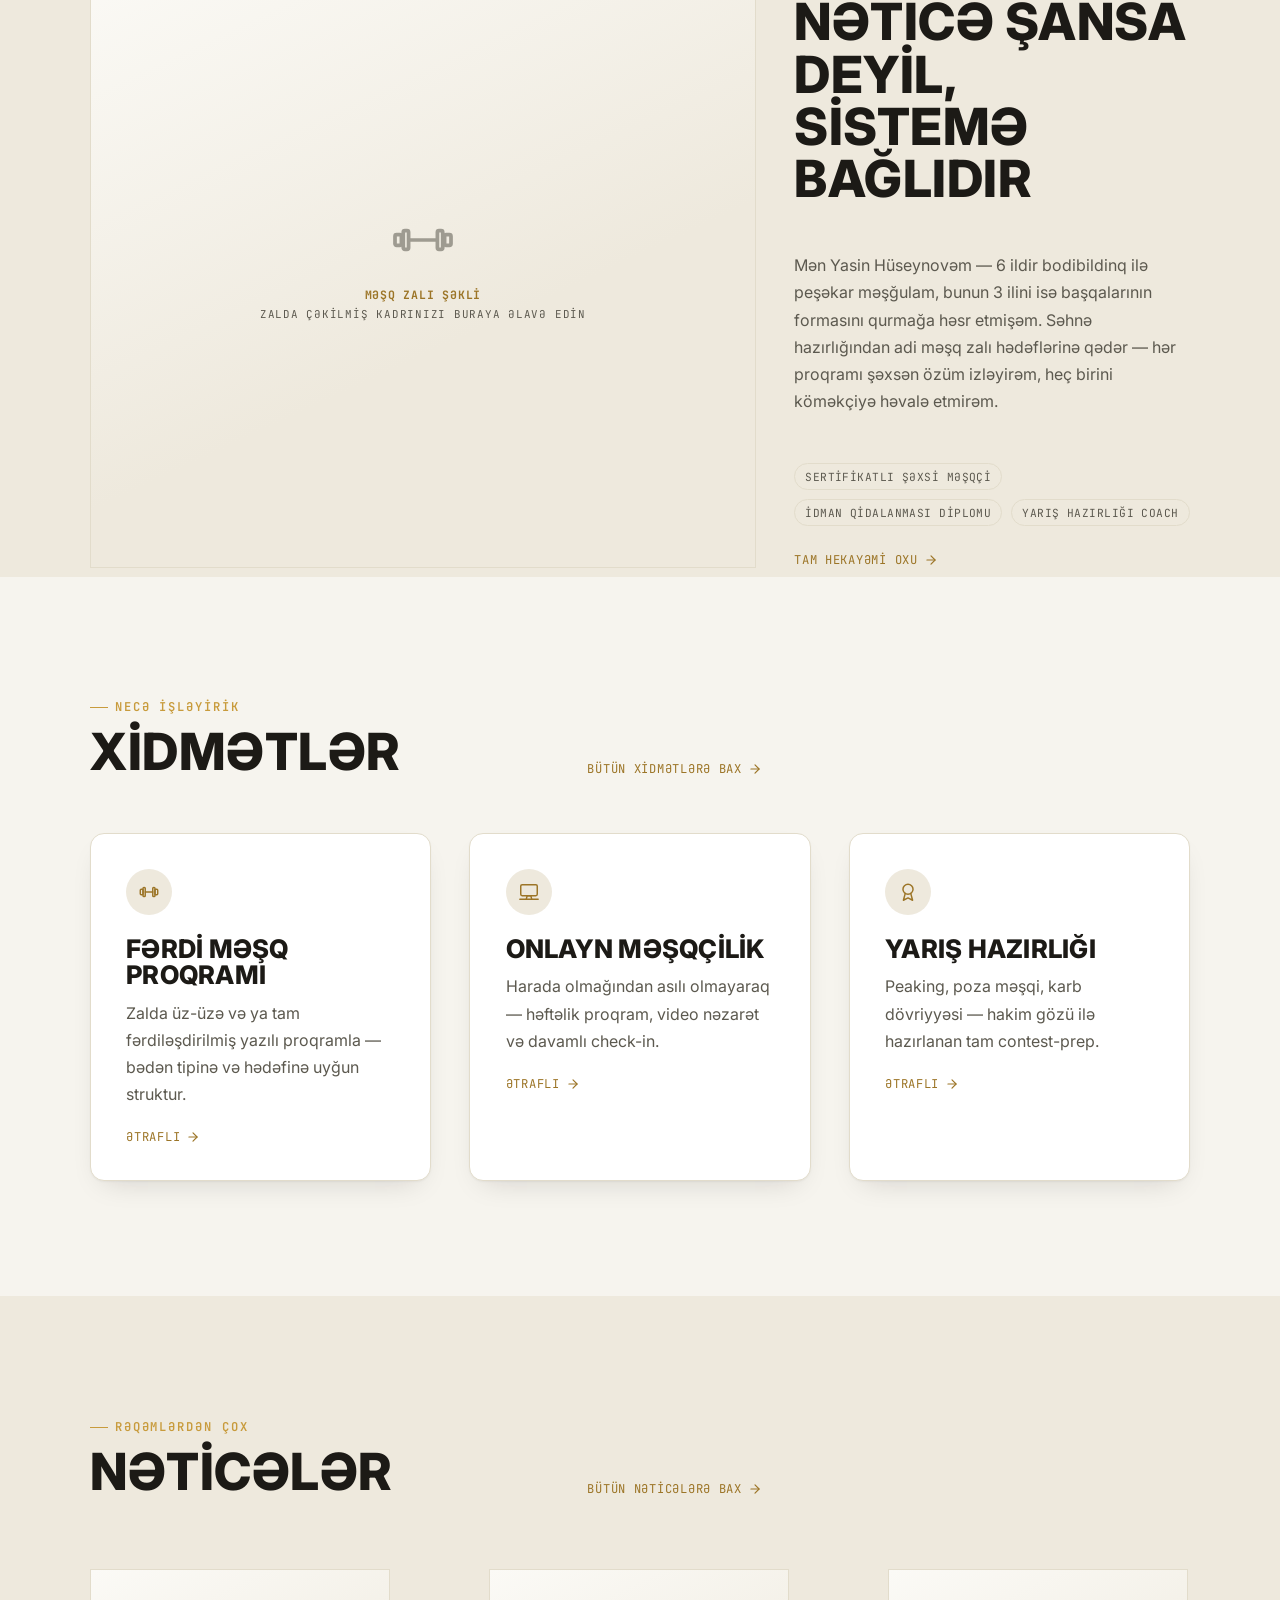
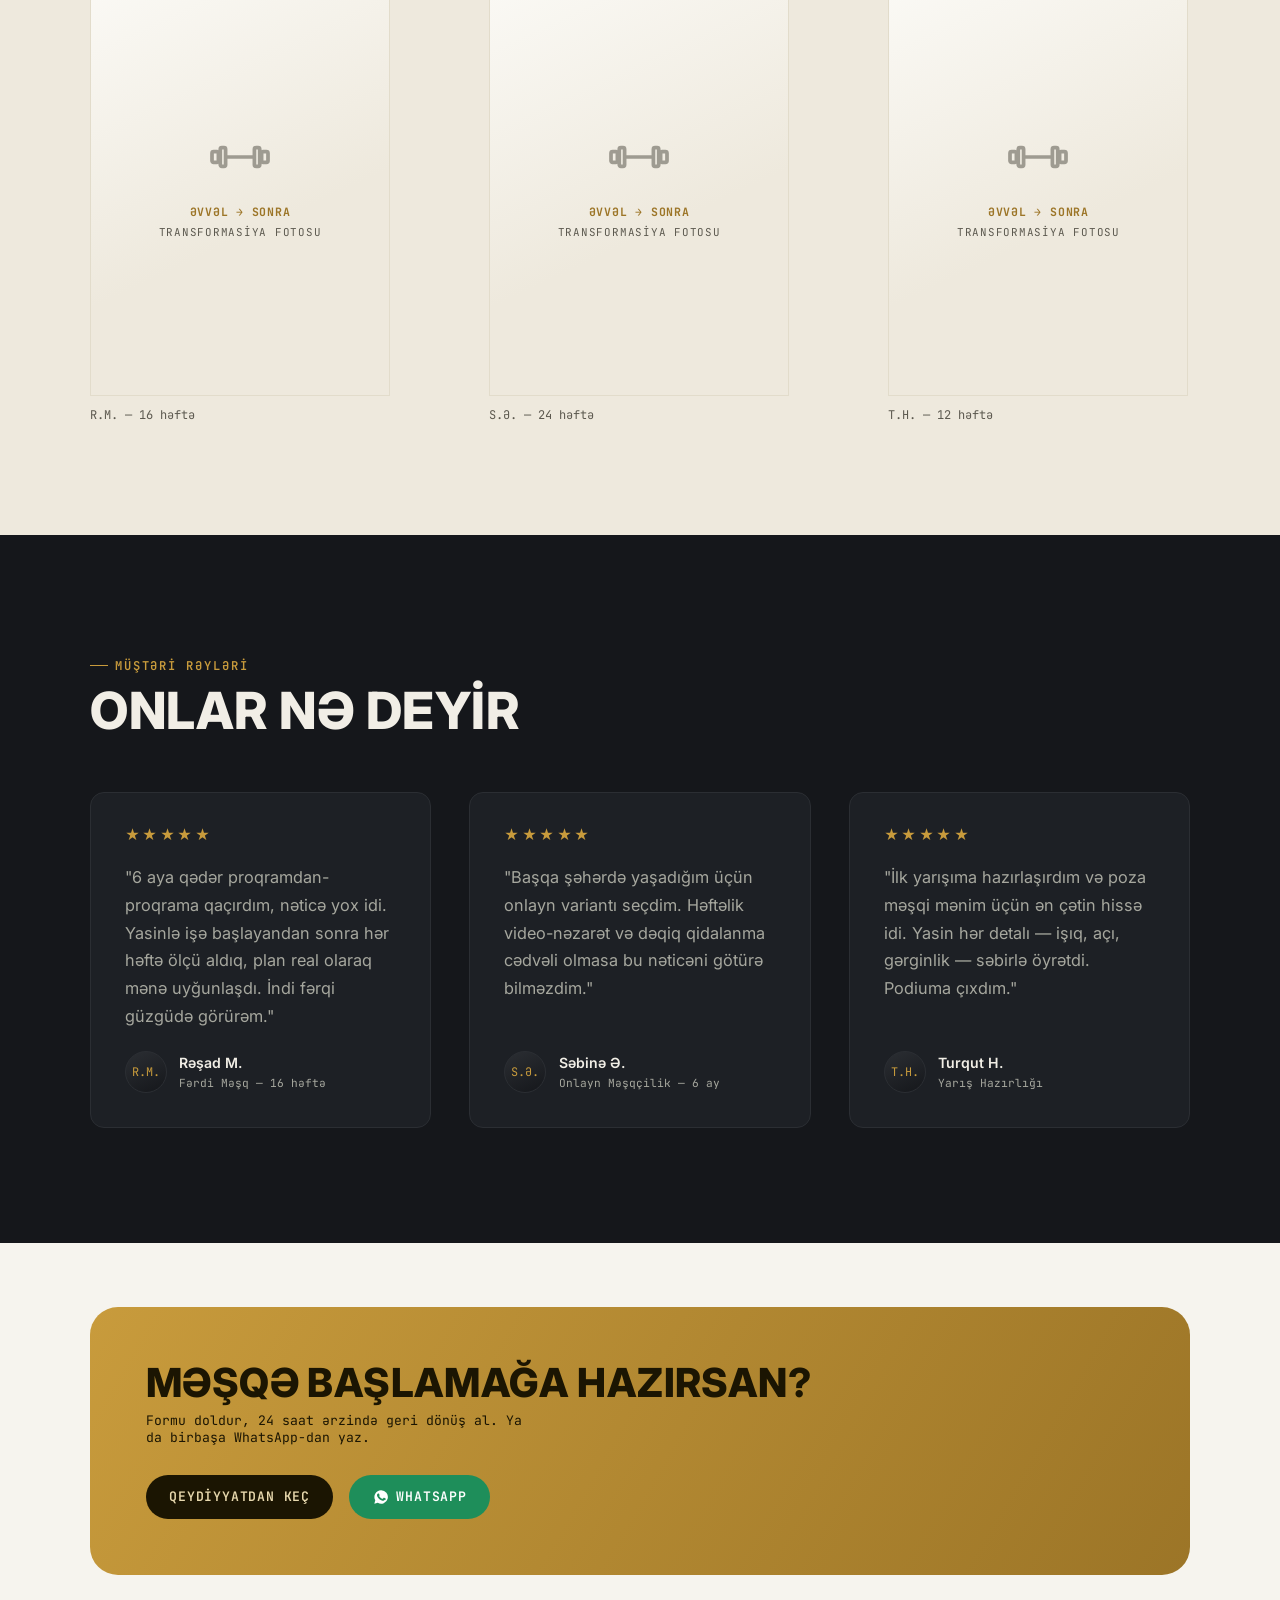
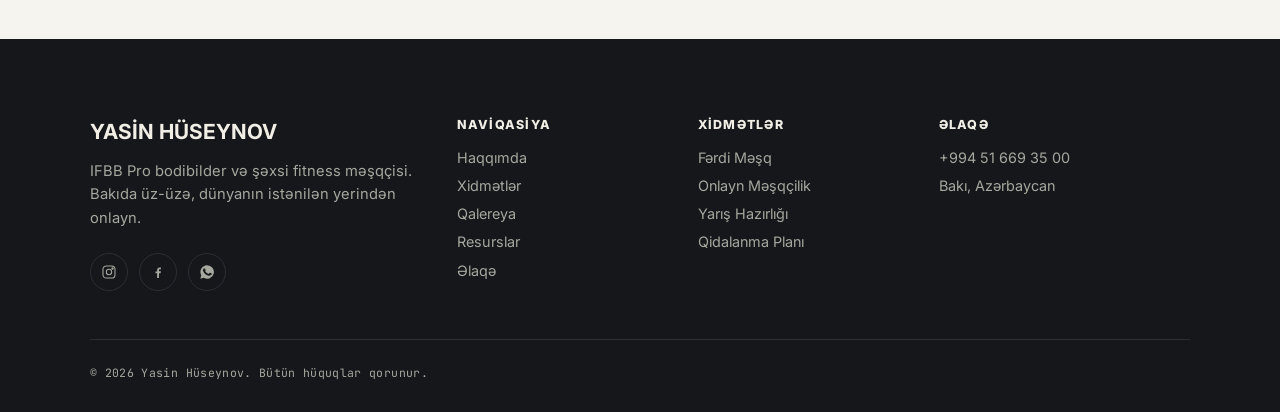
==== commit 350a4206: "added" ====
--- a/index.html
+++ b/index.html
@@ -783,9 +783,6 @@
             <h4>Əlaqə</h4>
             <ul>
               <li><a href="tel:+994501234567">+994 51 669 35 00</a></li>
-              <li>
-                <a href="mailto:"></a>
-              </li>
               <li>Bakı, Azərbaycan</li>
             </ul>
           </div>
--- a/css/style.css
+++ b/css/style.css
@@ -9,21 +9,34 @@
 
 :root {
   /* --- Rənglər --- */
-  --chalk: #F6F4EE;      /* əsas isti-ağ fon */
-  --chalk-2: #EEE9DD;    /* alternativ bölmə fonu, bir az tünd */
-  --paper: #FFFFFF;      /* kartlar */
-  --iron: #15171B;       /* əsas tünd fon */
-  --iron-2: #1D2025;     /* tünd üzərində kart */
-  --iron-3: #24272D;     /* tünd üzərində hover/border */
-  --ink: #1C1A16;        /* əsas mətn (açıq fonda) */
-  --ink-soft: #5C594F;   /* ikincil mətn (açıq fonda) */
-  --bone: #F1EEE6;       /* əsas mətn (tünd fonda) */
-  --bone-soft: #A6A79E;  /* ikincil mətn (tünd fonda) */
-  --bronze: #C89B3C;     /* tək aksent rəng */
+  --chalk: #F6F4EE;
+  /* əsas isti-ağ fon */
+  --chalk-2: #EEE9DD;
+  /* alternativ bölmə fonu, bir az tünd */
+  --paper: #FFFFFF;
+  /* kartlar */
+  --iron: #15171B;
+  /* əsas tünd fon */
+  --iron-2: #1D2025;
+  /* tünd üzərində kart */
+  --iron-3: #24272D;
+  /* tünd üzərində hover/border */
+  --ink: #1C1A16;
+  /* əsas mətn (açıq fonda) */
+  --ink-soft: #5C594F;
+  /* ikincil mətn (açıq fonda) */
+  --bone: #F1EEE6;
+  /* əsas mətn (tünd fonda) */
+  --bone-soft: #A6A79E;
+  /* ikincil mətn (tünd fonda) */
+  --bronze: #C89B3C;
+  /* tək aksent rəng */
   --bronze-deep: #9C7527;
   --bronze-pale: #E8D9AE;
-  --line: #E2DCCB;       /* açıq fonda incə xətt */
-  --line-dark: #2B2E33;  /* tünd fonda incə xətt */
+  --line: #E2DCCB;
+  /* açıq fonda incə xətt */
+  --line-dark: #2B2E33;
+  /* tünd fonda incə xətt */
   --danger: #B3402E;
 
   /* --- Tipoqrafiya --- */
@@ -39,17 +52,25 @@
   --gap: clamp(1.5rem, 3vw, 3rem);
   --section-pad: clamp(4rem, 9vw, 7.5rem);
 
-  --shadow-card: 0 1px 2px rgba(20,18,14,.04), 0 12px 28px -14px rgba(20,18,14,.18);
-  --shadow-lift: 0 20px 44px -18px rgba(20,18,14,.35);
-
-  --ease: cubic-bezier(.19,1,.22,1);
+  --shadow-card: 0 1px 2px rgba(20, 18, 14, .04), 0 12px 28px -14px rgba(20, 18, 14, .18);
+  --shadow-lift: 0 20px 44px -18px rgba(20, 18, 14, .35);
+
+  --ease: cubic-bezier(.19, 1, .22, 1);
 }
 
 /* =========================================================
    RESET
    ========================================================= */
-*, *::before, *::after { box-sizing: border-box; }
-html { scroll-behavior: smooth; }
+*,
+*::before,
+*::after {
+  box-sizing: border-box;
+}
+
+html {
+  scroll-behavior: smooth;
+}
+
 body {
   margin: 0;
   font-family: var(--f-body);
@@ -59,17 +80,63 @@
   text-rendering: optimizeLegibility;
   overflow-x: hidden;
 }
-img, svg { max-width: 100%; display: block; }
-a { color: inherit; text-decoration: none; }
-ul { list-style: none; margin: 0; padding: 0; }
-button { font: inherit; cursor: pointer; }
-input, textarea, select { font: inherit; }
-h1, h2, h3, h4 { margin: 0; font-family: var(--f-display); font-weight: 800; letter-spacing: .01em; line-height: 1.02; }
-p { margin: 0; }
+
+img,
+svg {
+  max-width: 100%;
+  display: block;
+}
+
+a {
+  color: inherit;
+  text-decoration: none;
+}
+
+ul {
+  list-style: none;
+  margin: 0;
+  padding: 0;
+}
+
+button {
+  font: inherit;
+  cursor: pointer;
+}
+
+input,
+textarea,
+select {
+  font: inherit;
+}
+
+h1,
+h2,
+h3,
+h4 {
+  margin: 0;
+  font-family: var(--f-display);
+  font-weight: 800;
+  letter-spacing: .01em;
+  line-height: 1.02;
+}
+
+p {
+  margin: 0;
+}
 
 @media (prefers-reduced-motion: reduce) {
-  html { scroll-behavior: auto; }
-  *, *::before, *::after { animation-duration: .001ms !important; animation-iteration-count: 1 !important; transition-duration: .001ms !important; scroll-behavior: auto !important; }
+  html {
+    scroll-behavior: auto;
+  }
+
+  *,
+  *::before,
+  *::after {
+    animation-duration: .001ms !important;
+    animation-iteration-count: 1 !important;
+    transition-duration: .001ms !important;
+    scroll-behavior: auto !important;
+  }
 }
 
 :focus-visible {
@@ -92,6 +159,7 @@
   color: var(--bronze);
   font-weight: 600;
 }
+
 .eyebrow::before {
   content: "";
   width: 18px;
@@ -99,12 +167,35 @@
   background: var(--bronze);
   display: inline-block;
 }
-.section--dark .eyebrow { color: var(--bronze); }
-
-h1, .h1 { font-size: clamp(2.7rem, 6vw, 5.4rem); text-transform: uppercase; }
-h2, .h2 { font-size: clamp(2rem, 4vw, 3.2rem); text-transform: uppercase; }
-h3, .h3 { font-size: clamp(1.3rem, 2vw, 1.7rem); text-transform: uppercase; }
-h4, .h4 { font-size: 1.05rem; text-transform: uppercase; letter-spacing: .02em; }
+
+.section--dark .eyebrow {
+  color: var(--bronze);
+}
+
+h1,
+.h1 {
+  font-size: clamp(2.7rem, 6vw, 5.4rem);
+  text-transform: uppercase;
+}
+
+h2,
+.h2 {
+  font-size: clamp(2rem, 4vw, 3.2rem);
+  text-transform: uppercase;
+}
+
+h3,
+.h3 {
+  font-size: clamp(1.3rem, 2vw, 1.7rem);
+  text-transform: uppercase;
+}
+
+h4,
+.h4 {
+  font-size: 1.05rem;
+  text-transform: uppercase;
+  letter-spacing: .02em;
+}
 
 .lead {
   font-size: clamp(1.05rem, 1.6vw, 1.25rem);
@@ -112,10 +203,20 @@
   color: var(--ink-soft);
   max-width: 46em;
 }
-.section--dark .lead { color: var(--bone-soft); }
-
-.body-text { font-size: 1rem; line-height: 1.7; color: var(--ink-soft); }
-.section--dark .body-text { color: var(--bone-soft); }
+
+.section--dark .lead {
+  color: var(--bone-soft);
+}
+
+.body-text {
+  font-size: 1rem;
+  line-height: 1.7;
+  color: var(--ink-soft);
+}
+
+.section--dark .body-text {
+  color: var(--bone-soft);
+}
 
 .stat-num {
   font-family: var(--f-mono);
@@ -131,27 +232,80 @@
   margin-inline: auto;
   padding-inline: clamp(1.25rem, 5vw, 2.5rem);
 }
-section { padding-block: var(--section-pad); position: relative; }
-.section--dark { background: var(--iron); color: var(--bone); }
-.section--chalk2 { background: var(--chalk-2); }
-.section--tight { padding-block: clamp(2.5rem, 5vw, 4rem); }
-
-.grid { display: grid; gap: var(--gap); }
-.grid-2 { grid-template-columns: 1fr; }
-.grid-3 { grid-template-columns: 1fr; }
-.grid-4 { grid-template-columns: repeat(2, 1fr); }
+
+section {
+  padding-block: var(--section-pad);
+  position: relative;
+}
+
+.section--dark {
+  background: var(--iron);
+  color: var(--bone);
+}
+
+.section--chalk2 {
+  background: var(--chalk-2);
+}
+
+.section--tight {
+  padding-block: clamp(2.5rem, 5vw, 4rem);
+}
+
+.grid {
+  display: grid;
+  gap: var(--gap);
+}
+
+.grid-2 {
+  grid-template-columns: 1fr;
+}
+
+.grid-3 {
+  grid-template-columns: 1fr;
+}
+
+.grid-4 {
+  grid-template-columns: repeat(2, 1fr);
+}
+@media (max-width:940px) {
+  .r1 {
+    display: flex;
+    flex-direction: column;
+  }
+}
 @media (min-width: 720px) {
-  .grid-2 { grid-template-columns: 1fr 1fr; }
-  .grid-3 { grid-template-columns: repeat(3, 1fr); }
-}
+  
+
+  .grid-2 {
+    grid-template-columns: 1fr 1fr;
+  }
+
+  .grid-3 {
+    grid-template-columns: repeat(3, 1fr);
+  }
+}
+
 @media (min-width: 900px) {
-  .grid-4 { grid-template-columns: repeat(4, 1fr); }
-}
-
-.section-head { max-width: 42em; margin-bottom: clamp(2.25rem, 5vw, 3.5rem); }
-.section-head h2 { margin-top: .6rem; }
+  .grid-4 {
+    grid-template-columns: repeat(4, 1fr);
+  }
+}
+
+.section-head {
+  max-width: 42em;
+  margin-bottom: clamp(2.25rem, 5vw, 3.5rem);
+}
+
+.section-head h2 {
+  margin-top: .6rem;
+}
+
 .section-head--between {
-  display: flex; flex-wrap: wrap; align-items: flex-end; justify-content: space-between; gap: 1.5rem;
+  display: flex;
+  flex-wrap: wrap;
+  align-items: flex-end;
+  justify-content: space-between;
+  gap: 1.5rem;
 }
 
 .divider {
@@ -160,7 +314,10 @@
   border: 0;
   margin: 0;
 }
-.section--dark .divider { background: var(--line-dark); }
+
+.section--dark .divider {
+  background: var(--line-dark);
+}
 
 /* dot-rule: bürünc "təkrar tab" ayırıcı — çəki lövhəsi ritmindən ilhamlanıb */
 .plate-rule {
@@ -170,13 +327,26 @@
   margin-block: clamp(2.5rem, 6vw, 4.5rem);
   opacity: .8;
 }
+
 .plate-rule span {
-  width: 5px; height: 5px; border-radius: 50%; background: var(--bronze);
-}
-.plate-rule::before, .plate-rule::after {
-  content: ""; height: 1px; flex: 1; background: var(--line);
-}
-.section--dark .plate-rule::before, .section--dark .plate-rule::after { background: var(--line-dark); }
+  width: 5px;
+  height: 5px;
+  border-radius: 50%;
+  background: var(--bronze);
+}
+
+.plate-rule::before,
+.plate-rule::after {
+  content: "";
+  height: 1px;
+  flex: 1;
+  background: var(--line);
+}
+
+.section--dark .plate-rule::before,
+.section--dark .plate-rule::after {
+  background: var(--line-dark);
+}
 
 /* =========================================================
    BUTTONS
@@ -197,52 +367,114 @@
   transition: transform .35s var(--ease), background .25s ease, color .25s ease, border-color .25s ease;
   white-space: nowrap;
 }
-.btn:hover { transform: translateY(-2px); }
-.btn:active { transform: translateY(0); }
-
-.btn--bronze { background: var(--bronze); color: #1B1502; }
-.btn--bronze:hover { background: var(--bronze-deep); color: var(--bone); }
-
-.btn--ghost-dark { border-color: rgba(241,238,230,.35); color: var(--bone); }
-.btn--ghost-dark:hover { border-color: var(--bronze); color: var(--bronze); }
-
-.btn--ghost-light { border-color: var(--ink); color: var(--ink); }
-.btn--ghost-light:hover { border-color: var(--bronze-deep); color: var(--bronze-deep); }
-
-.btn--block { width: 100%; }
-.btn--sm { padding: .7em 1.3em; font-size: .74rem; }
+
+.btn:hover {
+  transform: translateY(-2px);
+}
+
+.btn:active {
+  transform: translateY(0);
+}
+
+.btn--bronze {
+  background: var(--bronze);
+  color: #1B1502;
+}
+
+.btn--bronze:hover {
+  background: var(--bronze-deep);
+  color: var(--bone);
+}
+
+.btn--ghost-dark {
+  border-color: rgba(241, 238, 230, .35);
+  color: var(--bone);
+}
+
+.btn--ghost-dark:hover {
+  border-color: var(--bronze);
+  color: var(--bronze);
+}
+
+.btn--ghost-light {
+  border-color: var(--ink);
+  color: var(--ink);
+}
+
+.btn--ghost-light:hover {
+  border-color: var(--bronze-deep);
+  color: var(--bronze-deep);
+}
+
+.btn--block {
+  width: 100%;
+}
+
+.btn--sm {
+  padding: .7em 1.3em;
+  font-size: .74rem;
+}
 
 .btn--wa {
-  background: #1E8E5A; color: #fff;
-}
-.btn--wa:hover { background: #176B44; }
+  background: #1E8E5A;
+  color: #fff;
+}
+
+.btn--wa:hover {
+  background: #176B44;
+}
 
 /* =========================================================
    NAV
    ========================================================= */
 .nav {
-  position: sticky; top: 0; z-index: 100;
-  background: rgba(21,23,27,.88);
+  position: sticky;
+  top: 0;
+  z-index: 100;
+  background: rgba(21, 23, 27, .88);
   backdrop-filter: blur(10px);
   border-bottom: 1px solid var(--line-dark);
   transition: box-shadow .3s ease;
 }
-.nav.is-scrolled { box-shadow: 0 12px 30px -18px rgba(0,0,0,.6); }
+
+.nav.is-scrolled {
+  box-shadow: 0 12px 30px -18px rgba(0, 0, 0, .6);
+}
+
 .nav__inner {
   max-width: var(--container);
   margin-inline: auto;
   padding: 0 clamp(1.25rem, 5vw, 2.5rem);
   height: 76px;
-  display: flex; align-items: center; justify-content: space-between;
+  display: flex;
+  align-items: center;
+  justify-content: space-between;
   gap: 1.5rem;
 }
-.brand { display: flex; flex-direction: column; line-height: 1; gap: .3rem; color: var(--bone); }
+
+.brand {
+  display: flex;
+  flex-direction: column;
+  line-height: 1;
+  gap: .3rem;
+  color: var(--bone);
+}
+
 .brand strong {
-  font-family: var(--f-display); font-size: 1.35rem; letter-spacing: .02em; text-transform: uppercase;
-}
+  font-family: var(--f-display);
+  font-size: 1.35rem;
+  letter-spacing: .02em;
+  text-transform: uppercase;
+}
+
 .brand span {
-  font-family: var(--f-mono); font-size: .62rem; letter-spacing: .18em; text-transform: uppercase; color: var(--bronze);
-}
+  font-family: var(--f-mono);
+  font-size: .62rem;
+  letter-spacing: .18em;
+  text-transform: uppercase;
+  color: var(--bronze);
+}
+
 .nav__links {
   display: none;
   align-items: center;
@@ -253,27 +485,79 @@
   text-transform: uppercase;
   color: var(--bone-soft);
 }
-.nav__links a { position: relative; padding: .4rem 0; transition: color .2s ease; }
-.nav__links a:hover, .nav__links a[aria-current="page"] { color: var(--bone); }
+
+.nav__links a {
+  position: relative;
+  padding: .4rem 0;
+  transition: color .2s ease;
+}
+
+.nav__links a:hover,
+.nav__links a[aria-current="page"] {
+  color: var(--bone);
+}
+
 .nav__links a[aria-current="page"]::after {
-  content: ""; position: absolute; left: 0; right: 0; bottom: -2px; height: 2px; background: var(--bronze);
-}
-.nav__cta { display: none; }
+  content: "";
+  position: absolute;
+  left: 0;
+  right: 0;
+  bottom: -2px;
+  height: 2px;
+  background: var(--bronze);
+}
+
+.nav__cta {
+  display: none;
+}
+
 @media (min-width: 940px) {
-  .nav__links { display: flex; }
-  .nav__cta { display: inline-flex; }
+  .nav__links {
+    display: flex;
+  }
+
+  .nav__cta {
+    display: inline-flex;
+  }
 }
 
 .nav__burger {
-  display: inline-flex; flex-direction: column; justify-content: center; gap: 5px;
-  width: 42px; height: 42px; border: 1px solid var(--line-dark); border-radius: 50%;
-  background: transparent; align-items: center;
-}
-.nav__burger span { width: 16px; height: 2px; background: var(--bone); transition: transform .3s ease, opacity .3s ease; }
-.nav__burger[aria-expanded="true"] span:nth-child(1) { transform: translateY(7px) rotate(45deg); }
-.nav__burger[aria-expanded="true"] span:nth-child(2) { opacity: 0; }
-.nav__burger[aria-expanded="true"] span:nth-child(3) { transform: translateY(-7px) rotate(-45deg); }
-@media (min-width: 940px) { .nav__burger { display: none; } }
+  display: inline-flex;
+  flex-direction: column;
+  justify-content: center;
+  gap: 5px;
+  width: 42px;
+  height: 42px;
+  border: 1px solid var(--line-dark);
+  border-radius: 50%;
+  background: transparent;
+  align-items: center;
+}
+
+.nav__burger span {
+  width: 16px;
+  height: 2px;
+  background: var(--bone);
+  transition: transform .3s ease, opacity .3s ease;
+}
+
+.nav__burger[aria-expanded="true"] span:nth-child(1) {
+  transform: translateY(7px) rotate(45deg);
+}
+
+.nav__burger[aria-expanded="true"] span:nth-child(2) {
+  opacity: 0;
+}
+
+.nav__burger[aria-expanded="true"] span:nth-child(3) {
+  transform: translateY(-7px) rotate(-45deg);
+}
+
+@media (min-width: 940px) {
+  .nav__burger {
+    display: none;
+  }
+}
 
 .nav__mobile {
   display: none;
@@ -281,16 +565,34 @@
   background: var(--iron);
   border-bottom: 1px solid var(--line-dark);
 }
-.nav__mobile.is-open { display: flex; }
+
+.nav__mobile.is-open {
+  display: flex;
+}
+
 .nav__mobile a {
   padding: 1rem clamp(1.25rem, 5vw, 2.5rem);
   border-top: 1px solid var(--line-dark);
-  font-family: var(--f-mono); text-transform: uppercase; letter-spacing: .06em; font-size: .85rem;
+  font-family: var(--f-mono);
+  text-transform: uppercase;
+  letter-spacing: .06em;
+  font-size: .85rem;
   color: var(--bone-soft);
 }
-.nav__mobile a:hover { color: var(--bronze); }
-.nav__mobile .btn { margin: 1rem clamp(1.25rem, 5vw, 2.5rem) 1.25rem; }
-@media (min-width: 940px) { .nav__mobile { display: none !important; } }
+
+.nav__mobile a:hover {
+  color: var(--bronze);
+}
+
+.nav__mobile .btn {
+  margin: 1rem clamp(1.25rem, 5vw, 2.5rem) 1.25rem;
+}
+
+@media (min-width: 940px) {
+  .nav__mobile {
+    display: none !important;
+  }
+}
 
 /* =========================================================
    HERO (ana səhifə)
@@ -301,14 +603,17 @@
   overflow: hidden;
   position: relative;
 }
+
 .hero::before {
   /* uzaq fonda bir "plates" naxışı — subject-grounded toxuma */
   content: "";
-  position: absolute; inset: -20% -10%;
-  background-image: radial-gradient(circle at 18% 20%, rgba(200,155,60,.16), transparent 42%),
-                     radial-gradient(circle at 85% 75%, rgba(200,155,60,.10), transparent 40%);
+  position: absolute;
+  inset: -20% -10%;
+  background-image: radial-gradient(circle at 18% 20%, rgba(200, 155, 60, .16), transparent 42%),
+    radial-gradient(circle at 85% 75%, rgba(200, 155, 60, .10), transparent 40%);
   pointer-events: none;
 }
+
 .hero__inner {
   position: relative;
   display: grid;
@@ -316,15 +621,32 @@
   padding-block: clamp(3.5rem, 9vw, 6.5rem);
   align-items: center;
 }
+
 @media (min-width: 960px) {
-  .hero__inner { grid-template-columns: 1.05fr .95fr; }
-}
-.hero h1 { margin-top: 1rem; }
+  .hero__inner {
+    grid-template-columns: 1.05fr .95fr;
+  }
+}
+
+.hero h1 {
+  margin-top: 1rem;
+}
+
 .hero h1 em {
-  font-style: normal; color: var(--bronze);
-}
-.hero .lead { margin-top: 1.4rem; }
-.hero__ctas { display: flex; flex-wrap: wrap; gap: 1rem; margin-top: 2.2rem; }
+  font-style: normal;
+  color: var(--bronze);
+}
+
+.hero .lead {
+  margin-top: 1.4rem;
+}
+
+.hero__ctas {
+  display: flex;
+  flex-wrap: wrap;
+  gap: 1rem;
+  margin-top: 2.2rem;
+}
 
 .hero__figure {
   position: relative;
@@ -332,11 +654,21 @@
   border-radius: var(--radius-l);
   overflow: hidden;
 }
+
 .hero__badge {
-  position: absolute; left: -14px; bottom: -14px;
+  position: absolute;
+  left: -14px;
+  bottom: -14px;
   z-index: 3;
 }
-@media (max-width: 959px) { .hero__badge { left: auto; right: 10px; bottom: -14px; } }
+
+@media (max-width: 959px) {
+  .hero__badge {
+    left: auto;
+    right: 10px;
+    bottom: -14px;
+  }
+}
 
 /* =========================================================
    PHOTO-FRAME PLACEHOLDER (real şəkil gələnə qədər)
@@ -344,36 +676,72 @@
    ========================================================= */
 .photo-frame {
   position: relative;
-  width: 100%; height: 100%;
+  width: 100%;
+  height: 100%;
   border-radius: inherit;
   background:
     linear-gradient(155deg, #23262C 0%, #15171B 60%),
-    repeating-linear-gradient(135deg, rgba(200,155,60,.05) 0 2px, transparent 2px 26px);
-  display: flex; flex-direction: column; align-items: center; justify-content: center;
+    repeating-linear-gradient(135deg, rgba(200, 155, 60, .05) 0 2px, transparent 2px 26px);
+  display: flex;
+  flex-direction: column;
+  align-items: center;
+  justify-content: center;
   gap: .9rem;
   text-align: center;
   border: 1px solid var(--line-dark);
   color: var(--bone-soft);
   min-height: 220px;
 }
-.photo-frame svg { width: 30%; max-width: 64px; opacity: .55; }
+
+.photo-frame svg {
+  width: 30%;
+  max-width: 64px;
+  opacity: .55;
+}
+
 .photo-frame__label {
-  font-family: var(--f-mono); font-size: .68rem; letter-spacing: .07em; text-transform: uppercase;
-  padding-inline: 1.4rem; line-height: 1.5;
-}
-.photo-frame__label b { color: var(--bronze-pale); display: block; font-size: .72rem; margin-bottom: .2rem; }
+  font-family: var(--f-mono);
+  font-size: .68rem;
+  letter-spacing: .07em;
+  text-transform: uppercase;
+  padding-inline: 1.4rem;
+  line-height: 1.5;
+}
+
+.photo-frame__label b {
+  color: var(--bronze-pale);
+  display: block;
+  font-size: .72rem;
+  margin-bottom: .2rem;
+}
+
 .photo-frame.is-light {
   background:
     linear-gradient(155deg, #FBFAF6 0%, #EEE9DD 60%),
-    repeating-linear-gradient(135deg, rgba(156,117,39,.06) 0 2px, transparent 2px 26px);
+    repeating-linear-gradient(135deg, rgba(156, 117, 39, .06) 0 2px, transparent 2px 26px);
   border-color: var(--line);
   color: var(--ink-soft);
 }
-.photo-frame.is-light .photo-frame__label b { color: var(--bronze-deep); }
-.photo-frame.ratio-1x1 { aspect-ratio: 1/1; }
-.photo-frame.ratio-4x3 { aspect-ratio: 4/3; }
-.photo-frame.ratio-3x4 { aspect-ratio: 3/4; }
-.photo-frame.ratio-16x9 { aspect-ratio: 16/9; }
+
+.photo-frame.is-light .photo-frame__label b {
+  color: var(--bronze-deep);
+}
+
+.photo-frame.ratio-1x1 {
+  aspect-ratio: 1/1;
+}
+
+.photo-frame.ratio-4x3 {
+  aspect-ratio: 4/3;
+}
+
+.photo-frame.ratio-3x4 {
+  aspect-ratio: 3/4;
+}
+
+.photo-frame.ratio-16x9 {
+  aspect-ratio: 16/9;
+}
 
 /* =========================================================
    PLATE BADGE — imza element (statistika üçün dairəvi lövhə forması)
@@ -381,27 +749,70 @@
 .plate-badge {
   --size: 128px;
   position: relative;
-  width: var(--size); height: var(--size);
-  display: grid; place-items: center;
-}
-.plate-badge svg { width: 100%; height: 100%; }
+  width: var(--size);
+  height: var(--size);
+  display: grid;
+  place-items: center;
+}
+
+.plate-badge svg {
+  width: 100%;
+  height: 100%;
+}
+
 .plate-badge__num {
-  position: absolute; inset: 0;
-  display: flex; flex-direction: column; align-items: center; justify-content: center;
-  font-family: var(--f-mono); font-weight: 600; color: var(--bone);
+  position: absolute;
+  inset: 0;
+  display: flex;
+  flex-direction: column;
+  align-items: center;
+  justify-content: center;
+  font-family: var(--f-mono);
+  font-weight: 600;
+  color: var(--bone);
   font-size: clamp(1.5rem, 2.4vw, 1.9rem);
   line-height: 1;
 }
+
 .plate-badge__num small {
-  font-size: .58rem; letter-spacing: .1em; text-transform: uppercase; color: var(--bronze-pale);
-  margin-top: .5rem; font-weight: 500;
-}
-
-.stat-row { display: grid; grid-template-columns: repeat(2, 1fr); gap: clamp(1.5rem, 4vw, 2.5rem); }
-@media (min-width: 720px) { .stat-row { grid-template-columns: repeat(4, 1fr); } }
-.stat-item { display: flex; flex-direction: column; align-items: center; gap: 1rem; text-align: center; }
-.stat-item p { font-family: var(--f-mono); font-size: .8rem; color: var(--ink-soft); max-width: 14em; }
-.section--dark .stat-item p { color: var(--bone-soft); }
+  font-size: .58rem;
+  letter-spacing: .1em;
+  text-transform: uppercase;
+  color: var(--bronze-pale);
+  margin-top: .5rem;
+  font-weight: 500;
+}
+
+.stat-row {
+  display: grid;
+  grid-template-columns: repeat(2, 1fr);
+  gap: clamp(1.5rem, 4vw, 2.5rem);
+}
+
+@media (min-width: 720px) {
+  .stat-row {
+    grid-template-columns: repeat(4, 1fr);
+  }
+}
+
+.stat-item {
+  display: flex;
+  flex-direction: column;
+  align-items: center;
+  gap: 1rem;
+  text-align: center;
+}
+
+.stat-item p {
+  font-family: var(--f-mono);
+  font-size: .8rem;
+  color: var(--ink-soft);
+  max-width: 14em;
+}
+
+.section--dark .stat-item p {
+  color: var(--bone-soft);
+}
 
 /* =========================================================
    CARDS
@@ -414,36 +825,93 @@
   box-shadow: var(--shadow-card);
   transition: transform .4s var(--ease), box-shadow .4s var(--ease);
 }
-.card:hover { transform: translateY(-5px); box-shadow: var(--shadow-lift); }
-.section--dark .card { background: var(--iron-2); border-color: var(--line-dark); }
+
+.card:hover {
+  transform: translateY(-5px);
+  box-shadow: var(--shadow-lift);
+}
+
+.section--dark .card {
+  background: var(--iron-2);
+  border-color: var(--line-dark);
+}
 
 .card__icon {
-  width: 46px; height: 46px; border-radius: 50%;
-  display: grid; place-items: center;
-  background: var(--chalk-2); color: var(--bronze-deep);
+  width: 46px;
+  height: 46px;
+  border-radius: 50%;
+  display: grid;
+  place-items: center;
+  background: var(--chalk-2);
+  color: var(--bronze-deep);
   margin-bottom: 1.3rem;
 }
-.section--dark .card__icon { background: var(--iron-3); color: var(--bronze); }
-.card__icon svg { width: 22px; height: 22px; }
-
-.card h3 { margin-top: .2rem; }
-.card .body-text { margin-top: .7rem; }
+
+.section--dark .card__icon {
+  background: var(--iron-3);
+  color: var(--bronze);
+}
+
+.card__icon svg {
+  width: 22px;
+  height: 22px;
+}
+
+.card h3 {
+  margin-top: .2rem;
+}
+
+.card .body-text {
+  margin-top: .7rem;
+}
+
 .card__link {
   margin-top: 1.3rem;
-  display: inline-flex; align-items: center; gap: .5em;
-  font-family: var(--f-mono); font-size: .76rem; letter-spacing: .06em; text-transform: uppercase;
+  display: inline-flex;
+  align-items: center;
+  gap: .5em;
+  font-family: var(--f-mono);
+  font-size: .76rem;
+  letter-spacing: .06em;
+  text-transform: uppercase;
   color: var(--bronze-deep);
 }
-.section--dark .card__link { color: var(--bronze); }
-.card__link svg { width: 14px; height: 14px; transition: transform .3s var(--ease); }
-.card__link:hover svg { transform: translateX(4px); }
-
-.tag-row { display: flex; flex-wrap: wrap; gap: .55rem; }
+
+.section--dark .card__link {
+  color: var(--bronze);
+}
+
+.card__link svg {
+  width: 14px;
+  height: 14px;
+  transition: transform .3s var(--ease);
+}
+
+.card__link:hover svg {
+  transform: translateX(4px);
+}
+
+.tag-row {
+  display: flex;
+  flex-wrap: wrap;
+  gap: .55rem;
+}
+
 .tag {
-  font-family: var(--f-mono); font-size: .7rem; letter-spacing: .04em; text-transform: uppercase;
-  padding: .5em .9em; border-radius: 999px; border: 1px solid var(--line); color: var(--ink-soft);
-}
-.section--dark .tag { border-color: var(--line-dark); color: var(--bone-soft); }
+  font-family: var(--f-mono);
+  font-size: .7rem;
+  letter-spacing: .04em;
+  text-transform: uppercase;
+  padding: .5em .9em;
+  border-radius: 999px;
+  border: 1px solid var(--line);
+  color: var(--ink-soft);
+}
+
+.section--dark .tag {
+  border-color: var(--line-dark);
+  color: var(--bone-soft);
+}
 
 /* =========================================================
    TESTIMONIALS
@@ -453,20 +921,53 @@
   border: 1px solid var(--line-dark);
   border-radius: var(--radius-m);
   padding: clamp(1.6rem, 3vw, 2.1rem);
-  display: flex; flex-direction: column; gap: 1.3rem;
-}
-.quote-card__stars { color: var(--bronze); font-size: .9rem; letter-spacing: .18em; }
-.quote-card p.body-text { font-size: 1.02rem; }
-.quote-card__who { display: flex; align-items: center; gap: .8rem; margin-top: auto; }
+  display: flex;
+  flex-direction: column;
+  gap: 1.3rem;
+}
+
+.quote-card__stars {
+  color: var(--bronze);
+  font-size: .9rem;
+  letter-spacing: .18em;
+}
+
+.quote-card p.body-text {
+  font-size: 1.02rem;
+}
+
+.quote-card__who {
+  display: flex;
+  align-items: center;
+  gap: .8rem;
+  margin-top: auto;
+}
+
 .quote-card__avatar {
-  width: 42px; height: 42px; border-radius: 50%;
-  background: linear-gradient(155deg,#2B2E33,#15171B);
-  display: grid; place-items: center;
-  font-family: var(--f-mono); font-size: .74rem; color: var(--bronze);
+  width: 42px;
+  height: 42px;
+  border-radius: 50%;
+  background: linear-gradient(155deg, #2B2E33, #15171B);
+  display: grid;
+  place-items: center;
+  font-family: var(--f-mono);
+  font-size: .74rem;
+  color: var(--bronze);
   border: 1px solid var(--line-dark);
 }
-.quote-card__who div strong { display: block; font-size: .88rem; color: var(--bone); font-weight: 600; }
-.quote-card__who div span { font-family: var(--f-mono); font-size: .7rem; color: var(--bone-soft); }
+
+.quote-card__who div strong {
+  display: block;
+  font-size: .88rem;
+  color: var(--bone);
+  font-weight: 600;
+}
+
+.quote-card__who div span {
+  font-family: var(--f-mono);
+  font-size: .7rem;
+  color: var(--bone-soft);
+}
 
 /* =========================================================
    CTA BAND
@@ -476,109 +977,294 @@
   color: #1B1502;
   border-radius: var(--radius-l);
   padding: clamp(2.2rem, 5vw, 3.5rem);
-  display: flex; flex-wrap: wrap; align-items: center; justify-content: space-between; gap: 1.8rem;
-}
-.cta-band h2 { color: #1B1502; font-size: clamp(1.7rem, 3.4vw, 2.5rem); }
-.cta-band p { font-family: var(--f-mono); font-size: .82rem; margin-top: .5rem; max-width: 30em; }
-.cta-band .btn--bronze { background: #1B1502; color: var(--bronze-pale); }
-.cta-band .btn--bronze:hover { background: #000; color: #fff; }
+  display: flex;
+  flex-wrap: wrap;
+  align-items: center;
+  justify-content: space-between;
+  gap: 1.8rem;
+}
+
+.cta-band h2 {
+  color: #1B1502;
+  font-size: clamp(1.7rem, 3.4vw, 2.5rem);
+}
+
+.cta-band p {
+  font-family: var(--f-mono);
+  font-size: .82rem;
+  margin-top: .5rem;
+  max-width: 30em;
+}
+
+.cta-band .btn--bronze {
+  background: #1B1502;
+  color: var(--bronze-pale);
+}
+
+.cta-band .btn--bronze:hover {
+  background: #000;
+  color: #fff;
+}
 
 /* =========================================================
    FOOTER
    ========================================================= */
-.site-footer { background: var(--iron); color: var(--bone-soft); padding-block: clamp(3.5rem, 7vw, 5rem) 2rem; }
+.site-footer {
+  background: var(--iron);
+  color: var(--bone-soft);
+  padding-block: clamp(3.5rem, 7vw, 5rem) 2rem;
+}
+
 .footer__grid {
-  display: grid; gap: 2.5rem;
+  display: grid;
+  gap: 2.5rem;
   grid-template-columns: 1fr;
   padding-bottom: 3rem;
 }
-@media (min-width: 720px) { .footer__grid { grid-template-columns: 1.3fr .8fr .8fr 1fr; } }
-.footer__brand p { margin-top: 1rem; font-size: .92rem; max-width: 26em; line-height: 1.6; }
-.footer__col h4 { color: var(--bone); font-size: .78rem; letter-spacing: .1em; margin-bottom: 1.1rem; }
-.footer__col ul { display: flex; flex-direction: column; gap: .7rem; font-size: .9rem; }
-.footer__col a:hover { color: var(--bronze); }
-.footer__social { display: flex; gap: .7rem; margin-top: 1.4rem; }
+
+@media (min-width: 720px) {
+  .footer__grid {
+    grid-template-columns: 1.3fr .8fr .8fr 1fr;
+  }
+}
+
+.footer__brand p {
+  margin-top: 1rem;
+  font-size: .92rem;
+  max-width: 26em;
+  line-height: 1.6;
+}
+
+.footer__col h4 {
+  color: var(--bone);
+  font-size: .78rem;
+  letter-spacing: .1em;
+  margin-bottom: 1.1rem;
+}
+
+.footer__col ul {
+  display: flex;
+  flex-direction: column;
+  gap: .7rem;
+  font-size: .9rem;
+}
+
+.footer__col a:hover {
+  color: var(--bronze);
+}
+
+.footer__social {
+  display: flex;
+  gap: .7rem;
+  margin-top: 1.4rem;
+}
+
 .footer__social a {
-  width: 38px; height: 38px; border-radius: 50%; border: 1px solid var(--line-dark);
-  display: grid; place-items: center; transition: border-color .2s ease, color .2s ease;
-}
-.footer__social a:hover { border-color: var(--bronze); color: var(--bronze); }
-.footer__social svg { width: 16px; height: 16px; }
+  width: 38px;
+  height: 38px;
+  border-radius: 50%;
+  border: 1px solid var(--line-dark);
+  display: grid;
+  place-items: center;
+  transition: border-color .2s ease, color .2s ease;
+}
+
+.footer__social a:hover {
+  border-color: var(--bronze);
+  color: var(--bronze);
+}
+
+.footer__social svg {
+  width: 16px;
+  height: 16px;
+}
+
 .footer__bottom {
   border-top: 1px solid var(--line-dark);
   padding-top: 1.6rem;
-  display: flex; flex-wrap: wrap; justify-content: space-between; gap: 1rem;
-  font-family: var(--f-mono); font-size: .72rem; letter-spacing: .03em;
+  display: flex;
+  flex-wrap: wrap;
+  justify-content: space-between;
+  gap: 1rem;
+  font-family: var(--f-mono);
+  font-size: .72rem;
+  letter-spacing: .03em;
 }
 
 /* =========================================================
    WHATSAPP FLOATING BUTTON
    ========================================================= */
 .wa-float {
-  position: fixed; right: clamp(1rem,4vw,2rem); bottom: clamp(1rem,4vw,2rem); z-index: 90;
-  width: 58px; height: 58px; border-radius: 50%; background: #1E8E5A; color: #fff;
-  display: grid; place-items: center; box-shadow: 0 14px 30px -10px rgba(30,142,90,.6);
+  position: fixed;
+  right: clamp(1rem, 4vw, 2rem);
+  bottom: clamp(1rem, 4vw, 2rem);
+  z-index: 90;
+  width: 58px;
+  height: 58px;
+  border-radius: 50%;
+  background: #1E8E5A;
+  color: #fff;
+  display: grid;
+  place-items: center;
+  box-shadow: 0 14px 30px -10px rgba(30, 142, 90, .6);
   transition: transform .3s var(--ease);
 }
-.wa-float:hover { transform: scale(1.07); }
-.wa-float svg { width: 27px; height: 27px; }
+
+.wa-float:hover {
+  transform: scale(1.07);
+}
+
+.wa-float svg {
+  width: 27px;
+  height: 27px;
+}
 
 /* =========================================================
    INNER PAGE HERO (Haqqımda / Xidmətlər / Qalereya / Əlaqə)
    ========================================================= */
 .page-hero {
-  background: var(--iron); color: var(--bone);
+  background: var(--iron);
+  color: var(--bone);
   padding-block: clamp(3rem, 7vw, 4.5rem);
-  position: relative; overflow: hidden;
-}
+  position: relative;
+  overflow: hidden;
+}
+
 .page-hero::before {
-  content: ""; position: absolute; inset: -30% -10%;
-  background: radial-gradient(circle at 90% 20%, rgba(200,155,60,.14), transparent 45%);
-}
-.page-hero .wrap { position: relative; }
-.page-hero h1 { margin-top: .8rem; max-width: 16em; }
-.page-hero .lead { margin-top: 1.1rem; }
+  content: "";
+  position: absolute;
+  inset: -30% -10%;
+  background: radial-gradient(circle at 90% 20%, rgba(200, 155, 60, .14), transparent 45%);
+}
+
+.page-hero .wrap {
+  position: relative;
+}
+
+.page-hero h1 {
+  margin-top: .8rem;
+  max-width: 16em;
+}
+
+.page-hero .lead {
+  margin-top: 1.1rem;
+}
+
 .crumb {
-  font-family: var(--f-mono); font-size: .72rem; letter-spacing: .06em; text-transform: uppercase;
-  color: var(--bone-soft); margin-bottom: 1.4rem;
-}
-.crumb a:hover { color: var(--bronze); }
-.crumb .sep { margin-inline: .5em; color: var(--line-dark); }
+  font-family: var(--f-mono);
+  font-size: .72rem;
+  letter-spacing: .06em;
+  text-transform: uppercase;
+  color: var(--bone-soft);
+  margin-bottom: 1.4rem;
+}
+
+.crumb a:hover {
+  color: var(--bronze);
+}
+
+.crumb .sep {
+  margin-inline: .5em;
+  color: var(--line-dark);
+}
 
 /* =========================================================
    TIMELINE (Haqqımda — yarış nailiyyətləri, real xronologiya)
    ========================================================= */
-.timeline { position: relative; padding-left: clamp(1.6rem, 4vw, 2.6rem); }
+.timeline {
+  position: relative;
+  padding-left: clamp(1.6rem, 4vw, 2.6rem);
+}
+
 .timeline::before {
-  content: ""; position: absolute; left: 5px; top: 6px; bottom: 6px; width: 1px; background: var(--line-dark);
-}
-.timeline__item { position: relative; padding-bottom: clamp(2rem, 4vw, 2.6rem); }
-.timeline__item:last-child { padding-bottom: 0; }
+  content: "";
+  position: absolute;
+  left: 5px;
+  top: 6px;
+  bottom: 6px;
+  width: 1px;
+  background: var(--line-dark);
+}
+
+.timeline__item {
+  position: relative;
+  padding-bottom: clamp(2rem, 4vw, 2.6rem);
+}
+
+.timeline__item:last-child {
+  padding-bottom: 0;
+}
+
 .timeline__item::before {
-  content: ""; position: absolute; left: calc(-1 * clamp(1.6rem, 4vw, 2.6rem)); top: 6px;
-  width: 11px; height: 11px; border-radius: 50%; background: var(--iron); border: 2px solid var(--bronze);
-}
-.timeline__year { font-family: var(--f-mono); color: var(--bronze); font-size: .82rem; letter-spacing: .05em; }
-.timeline__item h3 { margin-top: .5rem; font-size: 1.2rem; }
-.timeline__item p { margin-top: .5rem; }
+  content: "";
+  position: absolute;
+  left: calc(-1 * clamp(1.6rem, 4vw, 2.6rem));
+  top: 6px;
+  width: 11px;
+  height: 11px;
+  border-radius: 50%;
+  background: var(--iron);
+  border: 2px solid var(--bronze);
+}
+
+.timeline__year {
+  font-family: var(--f-mono);
+  color: var(--bronze);
+  font-size: .82rem;
+  letter-spacing: .05em;
+}
+
+.timeline__item h3 {
+  margin-top: .5rem;
+  font-size: 1.2rem;
+}
+
+.timeline__item p {
+  margin-top: .5rem;
+}
 
 /* =========================================================
    PRINCIPLE / PROCESS STEPS
    ========================================================= */
-.steps { counter-reset: step; display: grid; gap: 1.5rem; grid-template-columns: 1fr; }
-@media (min-width: 780px) { .steps { grid-template-columns: repeat(4, 1fr); } }
+.steps {
+  counter-reset: step;
+  display: grid;
+  gap: 1.5rem;
+  grid-template-columns: 1fr;
+}
+
+@media (min-width: 780px) {
+  .steps {
+    grid-template-columns: repeat(4, 1fr);
+  }
+}
+
 .step {
   counter-increment: step;
   border-top: 2px solid var(--bronze);
   padding-top: 1.2rem;
 }
+
 .step::before {
   content: counter(step, decimal-leading-zero);
-  font-family: var(--f-mono); font-size: .78rem; color: var(--bronze-deep); letter-spacing: .05em;
-}
-.section--dark .step::before { color: var(--bronze); }
-.step h3 { margin-top: .6rem; font-size: 1.1rem; }
-.step p { margin-top: .55rem; }
+  font-family: var(--f-mono);
+  font-size: .78rem;
+  color: var(--bronze-deep);
+  letter-spacing: .05em;
+}
+
+.section--dark .step::before {
+  color: var(--bronze);
+}
+
+.step h3 {
+  margin-top: .6rem;
+  font-size: 1.1rem;
+}
+
+.step p {
+  margin-top: .55rem;
+}
 
 /* =========================================================
    SERVICES (xidmetler.html)
@@ -588,175 +1274,556 @@
   border-radius: var(--radius-l);
   background: var(--paper);
   padding: clamp(1.8rem, 4vw, 2.6rem);
-  display: grid; gap: 1.6rem;
-}
-@media (min-width: 860px) { .service { grid-template-columns: 1.1fr 1fr; align-items: start; } }
-.service__head { display: flex; align-items: baseline; gap: 1rem; flex-wrap: wrap; }
-.service__index { font-family: var(--f-mono); color: var(--bronze-deep); font-size: .85rem; }
-.service ul.check { display: flex; flex-direction: column; gap: .65rem; margin-top: 1rem; }
-.service ul.check li { display: flex; gap: .7rem; font-size: .93rem; color: var(--ink-soft); line-height: 1.5; }
-.service ul.check li svg { width: 16px; height: 16px; flex: none; margin-top: .2rem; color: var(--bronze-deep); }
+  display: grid;
+  gap: 1.6rem;
+}
+
+@media (min-width: 860px) {
+  .service {
+    grid-template-columns: 1.1fr 1fr;
+    align-items: start;
+  }
+}
+
+.service__head {
+  display: flex;
+  align-items: baseline;
+  gap: 1rem;
+  flex-wrap: wrap;
+}
+
+.service__index {
+  font-family: var(--f-mono);
+  color: var(--bronze-deep);
+  font-size: .85rem;
+}
+
+.service ul.check {
+  display: flex;
+  flex-direction: column;
+  gap: .65rem;
+  margin-top: 1rem;
+}
+
+.service ul.check li {
+  display: flex;
+  gap: .7rem;
+  font-size: .93rem;
+  color: var(--ink-soft);
+  line-height: 1.5;
+}
+
+.service ul.check li svg {
+  width: 16px;
+  height: 16px;
+  flex: none;
+  margin-top: .2rem;
+  color: var(--bronze-deep);
+}
+
 .service__meta {
   border: 1px dashed var(--line);
   border-radius: var(--radius-m);
   padding: 1.4rem;
-  display: flex; flex-direction: column; gap: 1rem;
+  display: flex;
+  flex-direction: column;
+  gap: 1rem;
   background: var(--chalk-2);
 }
-.service__price { display: flex; align-items: baseline; gap: .5rem; }
-.service__price strong { font-family: var(--f-mono); font-size: 1.6rem; }
-.service__price span { font-family: var(--f-mono); font-size: .78rem; color: var(--ink-soft); }
-.service__durations { display: flex; flex-wrap: wrap; gap: .5rem; }
-.service__note { font-size: .78rem; color: var(--ink-soft); font-style: italic; }
+
+.service__price {
+  display: flex;
+  align-items: baseline;
+  gap: .5rem;
+}
+
+.service__price strong {
+  font-family: var(--f-mono);
+  font-size: 1.6rem;
+}
+
+.service__price span {
+  font-family: var(--f-mono);
+  font-size: .78rem;
+  color: var(--ink-soft);
+}
+
+.service__durations {
+  display: flex;
+  flex-wrap: wrap;
+  gap: .5rem;
+}
+
+.service__note {
+  font-size: .78rem;
+  color: var(--ink-soft);
+  font-style: italic;
+}
 
 /* =========================================================
    FAQ ACCORDION
    ========================================================= */
-.faq-item { border-bottom: 1px solid var(--line); }
-.section--dark .faq-item { border-color: var(--line-dark); }
+.faq-item {
+  border-bottom: 1px solid var(--line);
+}
+
+.section--dark .faq-item {
+  border-color: var(--line-dark);
+}
+
 .faq-item__q {
-  width: 100%; background: none; border: 0; text-align: left;
-  display: flex; align-items: center; justify-content: space-between; gap: 1rem;
+  width: 100%;
+  background: none;
+  border: 0;
+  text-align: left;
+  display: flex;
+  align-items: center;
+  justify-content: space-between;
+  gap: 1rem;
   padding-block: 1.4rem;
-  font-family: var(--f-display); text-transform: uppercase; font-size: 1.05rem; color: inherit;
-}
-.faq-item__q .plus { position: relative; width: 20px; height: 20px; flex: none; }
-.faq-item__q .plus::before, .faq-item__q .plus::after {
-  content: ""; position: absolute; background: var(--bronze); border-radius: 2px;
-}
-.faq-item__q .plus::before { left: 0; right: 0; top: 9px; height: 2px; }
-.faq-item__q .plus::after { top: 0; bottom: 0; left: 9px; width: 2px; transition: transform .3s ease; }
-.faq-item.is-open .plus::after { transform: rotate(90deg); opacity: 0; }
+  font-family: var(--f-display);
+  text-transform: uppercase;
+  font-size: 1.05rem;
+  color: inherit;
+}
+
+.faq-item__q .plus {
+  position: relative;
+  width: 20px;
+  height: 20px;
+  flex: none;
+}
+
+.faq-item__q .plus::before,
+.faq-item__q .plus::after {
+  content: "";
+  position: absolute;
+  background: var(--bronze);
+  border-radius: 2px;
+}
+
+.faq-item__q .plus::before {
+  left: 0;
+  right: 0;
+  top: 9px;
+  height: 2px;
+}
+
+.faq-item__q .plus::after {
+  top: 0;
+  bottom: 0;
+  left: 9px;
+  width: 2px;
+  transition: transform .3s ease;
+}
+
+.faq-item.is-open .plus::after {
+  transform: rotate(90deg);
+  opacity: 0;
+}
+
 .faq-item__a {
-  max-height: 0; overflow: hidden; transition: max-height .38s var(--ease);
-}
-.faq-item__a p { padding-bottom: 1.4rem; max-width: 46em; }
+  max-height: 0;
+  overflow: hidden;
+  transition: max-height .38s var(--ease);
+}
+
+.faq-item__a p {
+  padding-bottom: 1.4rem;
+  max-width: 46em;
+}
 
 /* =========================================================
    GALLERY (qalereya.html)
    ========================================================= */
-.filter-row { display: flex; flex-wrap: wrap; gap: .7rem; margin-bottom: clamp(2rem, 4vw, 3rem); }
+.filter-row {
+  display: flex;
+  flex-wrap: wrap;
+  gap: .7rem;
+  margin-bottom: clamp(2rem, 4vw, 3rem);
+}
+
 .filter-btn {
-  font-family: var(--f-mono); font-size: .76rem; letter-spacing: .05em; text-transform: uppercase;
-  padding: .65em 1.3em; border-radius: 999px; border: 1px solid var(--line); background: transparent; color: var(--ink-soft);
+  font-family: var(--f-mono);
+  font-size: .76rem;
+  letter-spacing: .05em;
+  text-transform: uppercase;
+  padding: .65em 1.3em;
+  border-radius: 999px;
+  border: 1px solid var(--line);
+  background: transparent;
+  color: var(--ink-soft);
   transition: all .2s ease;
 }
-.filter-btn:hover { border-color: var(--bronze-deep); color: var(--bronze-deep); }
-.filter-btn.is-active { background: var(--iron); border-color: var(--iron); color: var(--bone); }
-
-.gallery-grid { display: grid; grid-template-columns: repeat(2, 1fr); gap: clamp(.9rem, 2vw, 1.4rem); }
-@media (min-width: 640px) { .gallery-grid { grid-template-columns: repeat(3, 1fr); } }
-.gallery-item { cursor: pointer; border: 0; background: none; padding: 0; text-align: left; width: 100%; }
-.gallery-item .photo-frame { min-height: 160px; }
+
+.filter-btn:hover {
+  border-color: var(--bronze-deep);
+  color: var(--bronze-deep);
+}
+
+.filter-btn.is-active {
+  background: var(--iron);
+  border-color: var(--iron);
+  color: var(--bone);
+}
+
+.gallery-grid {
+  display: flex;
+  flex-wrap: wrap;
+}
+
+
+
+.gallery-item {
+  cursor: pointer;
+  border: 0;
+  background: none;
+  padding: 0;
+  text-align: left;
+  width: 100%;
+}
+
+.gallery-item .photo-frame {
+  min-height: 160px;
+}
+
 .gallery-item figcaption {
-  margin-top: .7rem; font-family: var(--f-mono); font-size: .72rem; color: var(--ink-soft);
-  display: flex; justify-content: space-between; gap: .5rem;
-}
-.gallery-item[hidden] { display: none; }
+  margin-top: .7rem;
+  font-family: var(--f-mono);
+  font-size: .72rem;
+  color: var(--ink-soft);
+  display: flex;
+  justify-content: space-between;
+  gap: .5rem;
+}
+
+.gallery-item[hidden] {
+  display: none;
+}
 
 .lightbox {
-  position: fixed; inset: 0; z-index: 200;
-  background: rgba(10,9,7,.92);
-  display: none; align-items: center; justify-content: center; padding: 5vh 5vw;
-}
-.lightbox.is-open { display: flex; }
-.lightbox__inner { max-width: 640px; width: 100%; }
-.lightbox__inner .photo-frame { min-height: 340px; }
-.lightbox__cap { color: var(--bone); font-family: var(--f-mono); font-size: .82rem; margin-top: 1rem; display: flex; justify-content: space-between; }
+  position: fixed;
+  inset: 0;
+  z-index: 200;
+  background: rgba(10, 9, 7, .92);
+  display: none;
+  align-items: center;
+  justify-content: center;
+  padding: 5vh 5vw;
+}
+
+.lightbox.is-open {
+  display: flex;
+}
+
+.lightbox__inner {
+  max-width: 640px;
+  width: 100%;
+}
+
+.lightbox__inner .photo-frame {
+  min-height: 340px;
+}
+
+.lightbox__cap {
+  color: var(--bone);
+  font-family: var(--f-mono);
+  font-size: .82rem;
+  margin-top: 1rem;
+  display: flex;
+  justify-content: space-between;
+}
+
 .lightbox__close {
-  position: absolute; top: 22px; right: clamp(1rem,4vw,2.2rem);
-  width: 44px; height: 44px; border-radius: 50%; border: 1px solid var(--line-dark); background: transparent; color: var(--bone);
+  position: absolute;
+  top: 22px;
+  right: clamp(1rem, 4vw, 2.2rem);
+  width: 44px;
+  height: 44px;
+  border-radius: 50%;
+  border: 1px solid var(--line-dark);
+  background: transparent;
+  color: var(--bone);
   font-size: 1.3rem;
 }
-.lightbox__close:hover { border-color: var(--bronze); color: var(--bronze); }
+
+.lightbox__close:hover {
+  border-color: var(--bronze);
+  color: var(--bronze);
+}
 
 /* =========================================================
    CONTACT / FORM (elaqe.html)
    ========================================================= */
-.contact-grid { display: grid; gap: clamp(2rem, 4vw, 3rem); grid-template-columns: 1fr; }
-@media (min-width: 940px) { .contact-grid { grid-template-columns: .85fr 1.15fr; } }
+.contact-grid {
+  display: grid;
+  gap: clamp(2rem, 4vw, 3rem);
+  grid-template-columns: 1fr;
+}
+
+@media (min-width: 940px) {
+  .contact-grid {
+    grid-template-columns: .85fr 1.15fr;
+  }
+}
 
 .info-card {
-  background: var(--iron); color: var(--bone);
+  background: var(--iron);
+  color: var(--bone);
   border-radius: var(--radius-l);
   padding: clamp(1.8rem, 4vw, 2.4rem);
-  display: flex; flex-direction: column; gap: 1.6rem;
-}
-.info-row { display: flex; gap: 1rem; align-items: flex-start; }
-.info-row svg { width: 20px; height: 20px; color: var(--bronze); flex: none; margin-top: .2rem; }
-.info-row strong { display: block; font-size: .9rem; }
-.info-row span, .info-row a { font-family: var(--f-mono); font-size: .82rem; color: var(--bone-soft); }
-.info-row a:hover { color: var(--bronze); }
+  display: flex;
+  flex-direction: column;
+  gap: 1.6rem;
+}
+
+.info-row {
+  display: flex;
+  gap: 1rem;
+  align-items: flex-start;
+}
+
+.info-row svg {
+  width: 20px;
+  height: 20px;
+  color: var(--bronze);
+  flex: none;
+  margin-top: .2rem;
+}
+
+.info-row strong {
+  display: block;
+  font-size: .9rem;
+}
+
+.info-row span,
+.info-row a {
+  font-family: var(--f-mono);
+  font-size: .82rem;
+  color: var(--bone-soft);
+}
+
+.info-row a:hover {
+  color: var(--bronze);
+}
+
 .map-frame {
-  border-radius: var(--radius-m); overflow: hidden; border: 1px solid var(--line-dark);
-  aspect-ratio: 16/10; min-height: 160px;
+  border-radius: var(--radius-m);
+  overflow: hidden;
+  border: 1px solid var(--line-dark);
+  aspect-ratio: 16/10;
+  min-height: 160px;
 }
 
 .form-card {
-  background: var(--paper); border: 1px solid var(--line); border-radius: var(--radius-l);
+  background: var(--paper);
+  border: 1px solid var(--line);
+  border-radius: var(--radius-l);
   padding: clamp(1.8rem, 4vw, 2.6rem);
 }
-.field { display: flex; flex-direction: column; gap: .5rem; margin-bottom: 1.3rem; }
+
+.field {
+  display: flex;
+  flex-direction: column;
+  gap: .5rem;
+  margin-bottom: 1.3rem;
+}
+
 .field label {
-  font-family: var(--f-mono); font-size: .72rem; letter-spacing: .06em; text-transform: uppercase; color: var(--ink-soft);
-}
-.field input, .field select, .field textarea {
-  border: 1px solid var(--line); border-radius: var(--radius-s); padding: .85em 1em;
-  background: var(--chalk); color: var(--ink); font-size: .95rem;
+  font-family: var(--f-mono);
+  font-size: .72rem;
+  letter-spacing: .06em;
+  text-transform: uppercase;
+  color: var(--ink-soft);
+}
+
+.field input,
+.field select,
+.field textarea {
+  border: 1px solid var(--line);
+  border-radius: var(--radius-s);
+  padding: .85em 1em;
+  background: var(--chalk);
+  color: var(--ink);
+  font-size: .95rem;
   transition: border-color .2s ease, background .2s ease;
 }
-.field input:focus, .field select:focus, .field textarea:focus { border-color: var(--bronze); background: var(--paper); outline: none; }
-.field textarea { resize: vertical; min-height: 120px; }
-.field.has-error input, .field.has-error select, .field.has-error textarea { border-color: var(--danger); }
-.field__error { font-size: .76rem; color: var(--danger); font-family: var(--f-mono); display: none; }
-.field.has-error .field__error { display: block; }
-.field-row { display: grid; gap: 1rem; grid-template-columns: 1fr; }
-@media (min-width: 560px) { .field-row { grid-template-columns: 1fr 1fr; } }
+
+.field input:focus,
+.field select:focus,
+.field textarea:focus {
+  border-color: var(--bronze);
+  background: var(--paper);
+  outline: none;
+}
+
+.field textarea {
+  resize: vertical;
+  min-height: 120px;
+}
+
+.field.has-error input,
+.field.has-error select,
+.field.has-error textarea {
+  border-color: var(--danger);
+}
+
+.field__error {
+  font-size: .76rem;
+  color: var(--danger);
+  font-family: var(--f-mono);
+  display: none;
+}
+
+.field.has-error .field__error {
+  display: block;
+}
+
+.field-row {
+  display: grid;
+  gap: 1rem;
+  grid-template-columns: 1fr;
+}
+
+@media (min-width: 560px) {
+  .field-row {
+    grid-template-columns: 1fr 1fr;
+  }
+}
 
 .form-success {
-  display: none; text-align: center; padding: 2.5rem 1rem; gap: 1rem; flex-direction: column; align-items: center;
-}
-.form-success.is-visible { display: flex; }
-.form-success svg { width: 52px; height: 52px; color: var(--bronze-deep); }
-.form-card.is-submitted .field-set { display: none; }
+  display: none;
+  text-align: center;
+  padding: 2.5rem 1rem;
+  gap: 1rem;
+  flex-direction: column;
+  align-items: center;
+}
+
+.form-success.is-visible {
+  display: flex;
+}
+
+.form-success svg {
+  width: 52px;
+  height: 52px;
+  color: var(--bronze-deep);
+}
+
+.form-card.is-submitted .field-set {
+  display: none;
+}
 
 /* =========================================================
    KALKULYATOR KARTLARI (Resurslar səhifəsi)
    ========================================================= */
-.calc-card { display: flex; flex-direction: column; }
-.calc-card .field { margin-bottom: 1rem; }
-.calc-card .field-row { gap: .8rem; }
+.calc-card {
+  display: flex;
+  flex-direction: column;
+}
+
+.calc-card .field {
+  margin-bottom: 1rem;
+}
+
+.calc-card .field-row {
+  gap: .8rem;
+}
+
 .calc-result {
-  margin-top: 1.1rem; padding: 1rem 1.1rem; border-radius: var(--radius-s);
-  background: var(--chalk-2); border: 1px solid var(--line); display: none;
-}
-.calc-result.is-visible { display: block; }
-.calc-result__value { font-family: var(--f-display); font-size: 1.9rem; font-weight: 800; color: var(--bronze-deep); line-height: 1; }
-.calc-result__label { font-family: var(--f-mono); font-size: .68rem; letter-spacing: .06em; text-transform: uppercase; color: var(--ink-soft); margin-top: .3rem; }
-.calc-result__note { font-size: .84rem; color: var(--ink-soft); margin-top: .5rem; line-height: 1.5; }
+  margin-top: 1.1rem;
+  padding: 1rem 1.1rem;
+  border-radius: var(--radius-s);
+  background: var(--chalk-2);
+  border: 1px solid var(--line);
+  display: none;
+}
+
+.calc-result.is-visible {
+  display: block;
+}
+
+.calc-result__value {
+  font-family: var(--f-display);
+  font-size: 1.9rem;
+  font-weight: 800;
+  color: var(--bronze-deep);
+  line-height: 1;
+}
+
+.calc-result__label {
+  font-family: var(--f-mono);
+  font-size: .68rem;
+  letter-spacing: .06em;
+  text-transform: uppercase;
+  color: var(--ink-soft);
+  margin-top: .3rem;
+}
+
+.calc-result__note {
+  font-size: .84rem;
+  color: var(--ink-soft);
+  margin-top: .5rem;
+  line-height: 1.5;
+}
 
 /* =========================================================
    ELMİ MƏQALƏ KARTLARI
    ========================================================= */
 .article-card__tag {
-  font-family: var(--f-mono); font-size: .68rem; letter-spacing: .06em; text-transform: uppercase; color: var(--bronze-deep);
-}
-.article-card h3 { margin-top: .5rem; }
+  font-family: var(--f-mono);
+  font-size: .68rem;
+  letter-spacing: .06em;
+  text-transform: uppercase;
+  color: var(--bronze-deep);
+}
+
+.article-card h3 {
+  margin-top: .5rem;
+}
 
 /* =========================================================
    REVEAL ON SCROLL
    ========================================================= */
-[data-reveal] { opacity: 0; transform: translateY(22px); transition: opacity .7s var(--ease), transform .7s var(--ease); }
-[data-reveal].is-visible { opacity: 1; transform: translateY(0); }
+[data-reveal] {
+  opacity: 0;
+  transform: translateY(22px);
+  transition: opacity .7s var(--ease), transform .7s var(--ease);
+}
+
+[data-reveal].is-visible {
+  opacity: 1;
+  transform: translateY(0);
+}
 
 /* =========================================================
    UTILITIES
    ========================================================= */
-.u-center { text-align: center; margin-inline: auto; }
-.u-mt-lg { margin-top: clamp(2rem, 4vw, 3rem); }
+.u-center {
+  text-align: center;
+  margin-inline: auto;
+}
+
+.u-mt-lg {
+  margin-top: clamp(2rem, 4vw, 3rem);
+}
+
 .scroll-row {
-  display: flex; gap: 1.2rem; overflow-x: auto; padding-bottom: .5rem; scroll-snap-type: x proximity;
-  -ms-overflow-style: none; scrollbar-width: none;
-}
-.scroll-row::-webkit-scrollbar { display: none; }
-.scroll-row > * { scroll-snap-align: start; flex: 0 0 auto; width: min(78vw, 300px); }
+  display: flex;
+  gap: 1.2rem;
+  overflow-x: auto;
+  padding-bottom: .5rem;
+  scroll-snap-type: x proximity;
+  -ms-overflow-style: none;
+  scrollbar-width: none;
+}
+
+.scroll-row::-webkit-scrollbar {
+  display: none;
+}
+
+.scroll-row>* {
+  scroll-snap-align: start;
+  flex: 0 0 auto;
+  width: min(78vw, 300px);
+}
